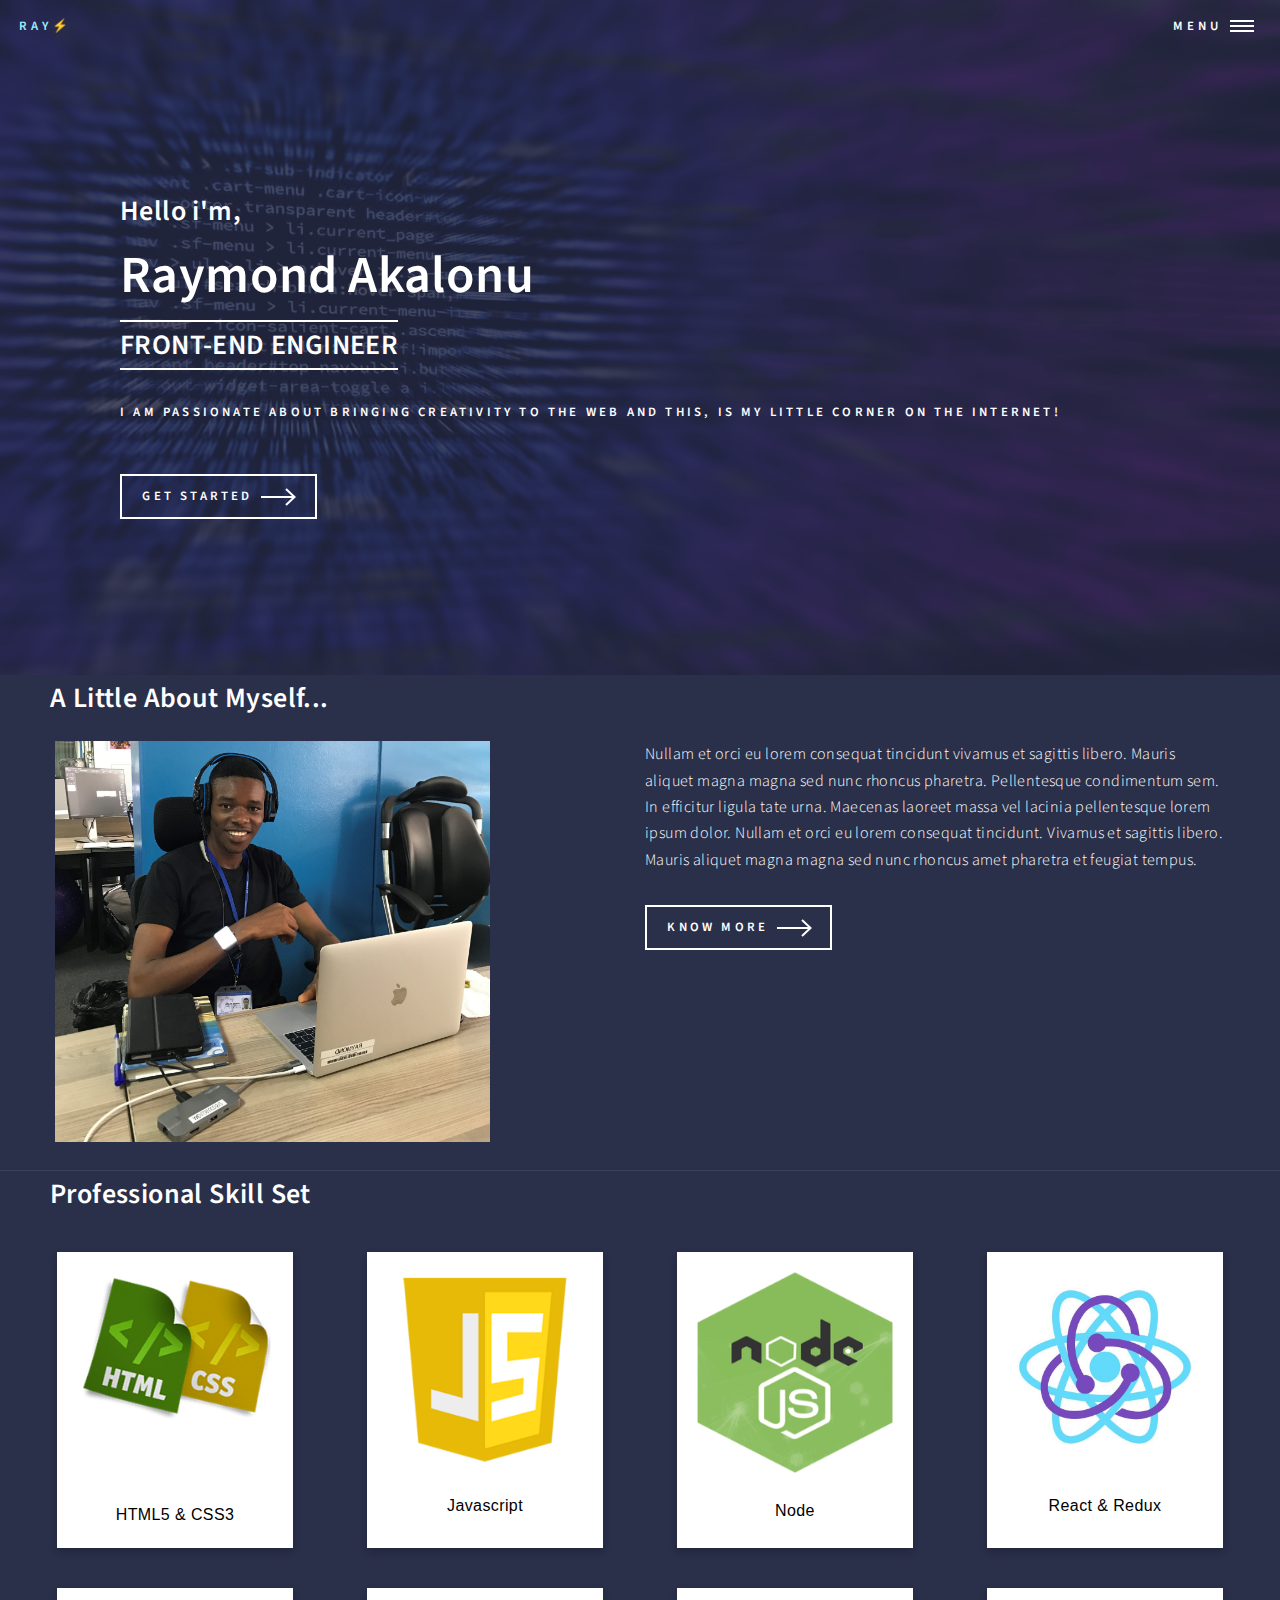
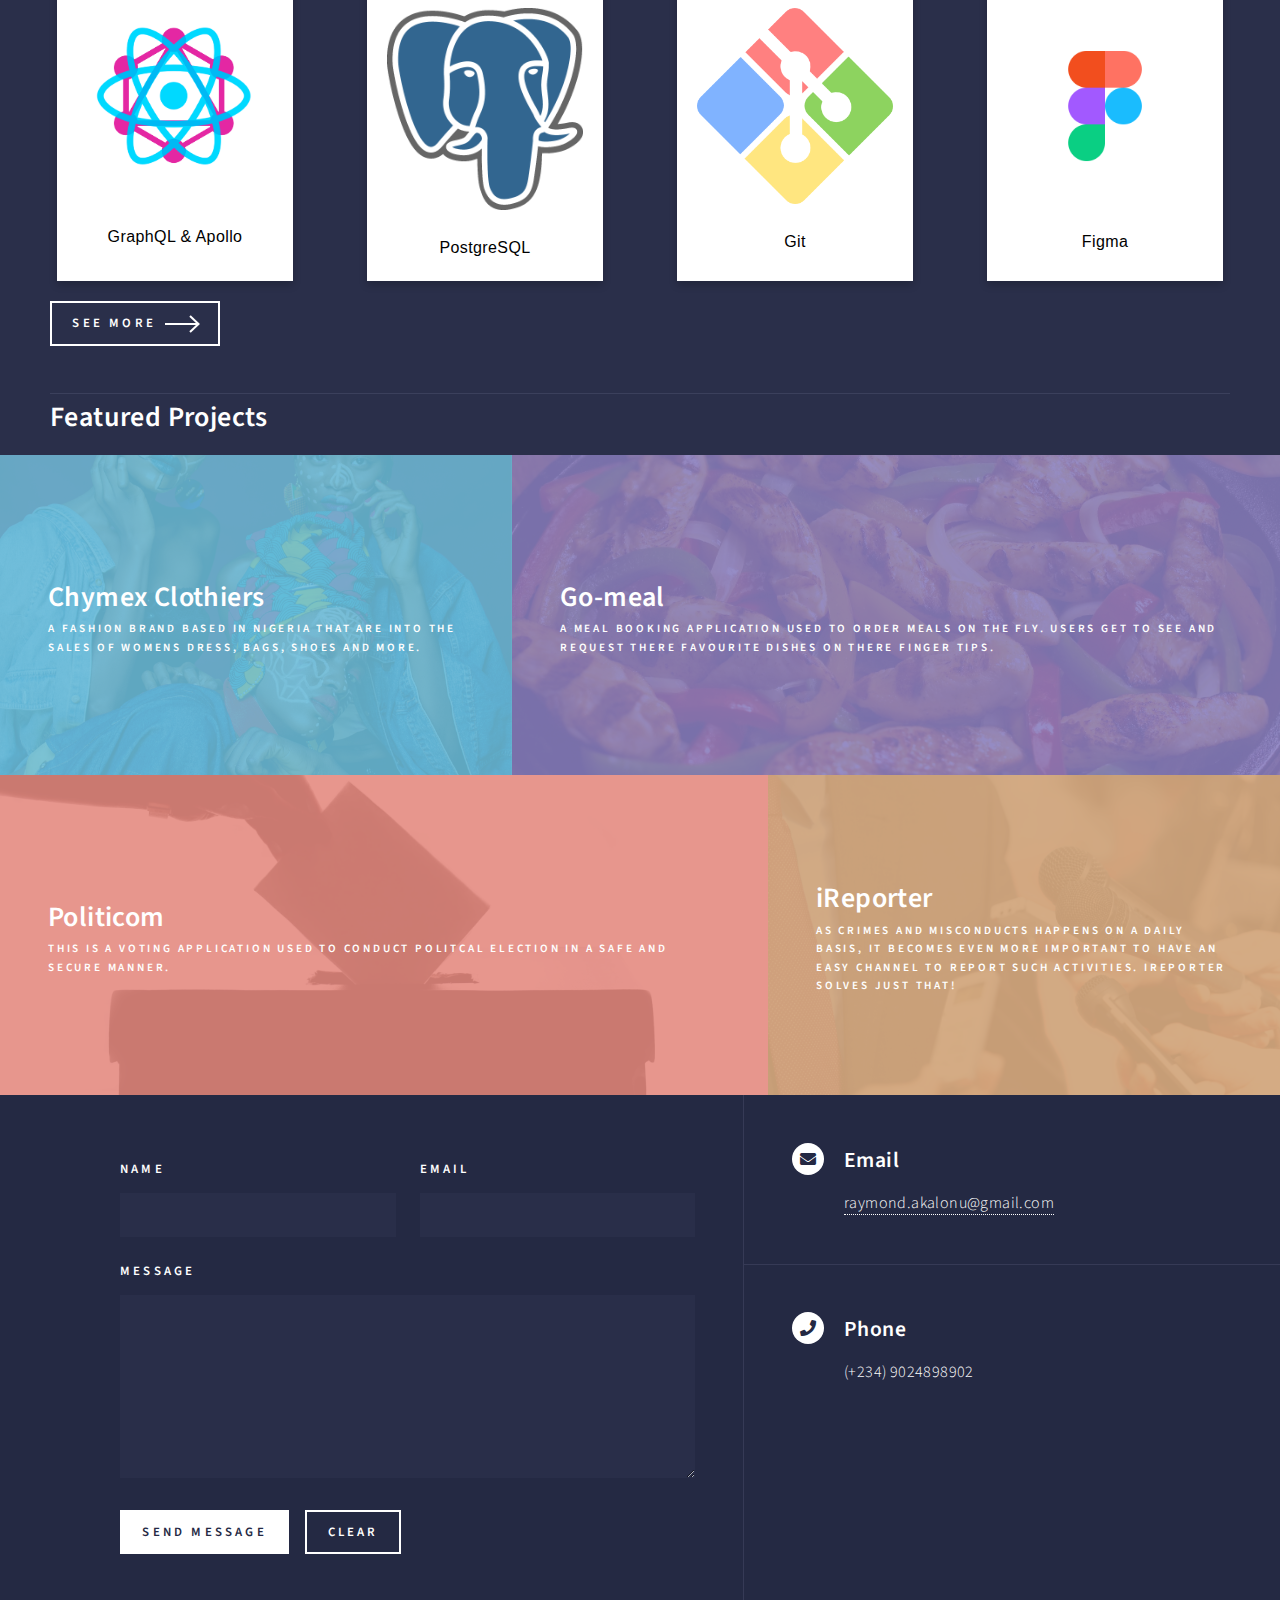
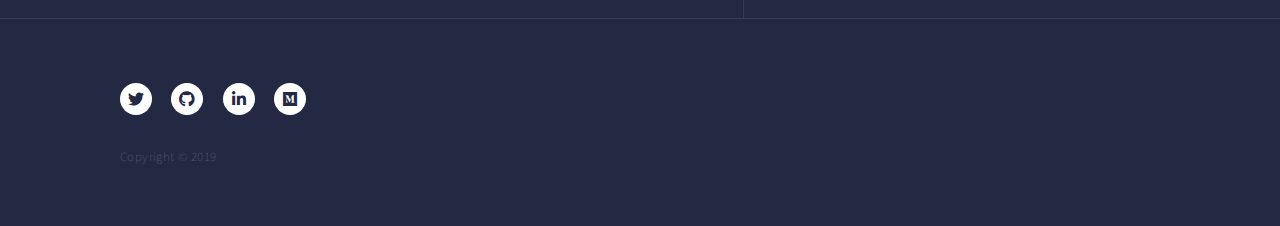
==== index.html @ 6f76a77b "setup portfolio app and design the landing page" ====
<!DOCTYPE HTML>
<!--
	Forty by HTML5 UP
	html5up.net | @ajlkn
	Free for personal and commercial use under the CCA 3.0 license (html5up.net/license)
-->
<html>
	<head>
		<title>Welcome to my Portfolio</title>
		<meta charset="utf-8" />
		<meta name="viewport" content="width=device-width, initial-scale=1, user-scalable=no" />
		<link rel="stylesheet" href="assets/css/main.css" />
		<noscript><link rel="stylesheet" href="assets/css/noscript.css" /></noscript>
	</head>
	<body class="is-preload">

		<!-- Wrapper -->
			<div id="wrapper">

				<!-- Header -->
					<header id="header" class="alt">
						<a href="index.html" class="logo"><span>Ray⚡</span></a>
						<nav>
							<a href="#menu">Menu</a>
						</nav>
					</header>

				<!-- Menu -->
					<nav id="menu">
						<ul class="links">
							<li><a href="index.html">Home</a></li>
							<li><a href="landing.html">About</a></li>
							<li><a href="generic.html">Blog</a></li>
						</ul>
					</nav>

				<!-- Banner -->
					<section id="banner" class="major">
						<div class="inner banner-section">
							<header class="major">
								<h2>Hello i'm,</h2>
								<h1>Raymond Akalonu</h1>
								<div class="job-title">
									<h2>FRONT-END ENGINEER</h2>
								</div>
							</header>
							<div class="content">
								<p>I am passionate about bringing creativity to the web and this, is my little corner on the internet!</p>
							</div>
							<div class="resume-btn">
								<ul class="actions">
									<li><a href="#one" class="button next scrolly">Get Started</a></li>
								</ul>
							</div>
						</div>
					</section>

				<!-- Main -->
					<div id="main">
						<!-- One -->
							<section id="one">
								<div class="container">
									<h2>A Little About Myself...</h2>
								</div>
								<div class="container">
									<div class="container-item max-width">
										<div >
											<img class="main-img" src="images/official.JPG" alt="" />
										</div>
									</div>
									<div class="container-item max-width">
										<p>Nullam et orci eu lorem consequat tincidunt vivamus et sagittis libero. Mauris aliquet magna magna sed nunc rhoncus pharetra. Pellentesque condimentum sem. In efficitur ligula tate urna. Maecenas laoreet massa vel lacinia pellentesque lorem ipsum dolor. Nullam et orci eu lorem consequat tincidunt. Vivamus et sagittis libero. Mauris aliquet magna magna sed nunc rhoncus amet pharetra et feugiat tempus.</p>
										<ul class="actions">
											<li><a href="landing.html" class="button next">Know more</a></li>
										</ul>
									</div>

								</div>
							</section>

						<!-- Two -->
							<section id="two">
								<div class="container">
									<h2>Professional Skill Set</h2>
								</div>
								<div class="card-group">
									<div class="card">
										<img class="img-responsive" src="images/html-css.png" alt="technologies-images">
										<div class="card-text">
											<p>HTML5 & CSS3</p>
										</div>
									</div>
									<div class="card">
										<img class="img-responsive" src="images/js-logo.png" alt="technologies-images">
										<div class="card-text">
											<p>Javascript</p>
										</div>
									</div>
									<div class="card">
										<img class="img-responsive" src="images/node.png" alt="technologies-images">
										<div class="card-text">
											<p>Node</p>
										</div>
									</div>
									<div class="card">
										<img class="img-responsive" src="images/react-redux.jpeg" alt="technologies-images">
										<div class="card-text">
											<p>React & Redux</p>
										</div>
									</div>
								</div>

								<div class="card-group">
									<div class="card">
										<img class="img-responsive" src="images/apollo-graphql.png" alt="technologies-images">
										<div class="card-text">
											<p>GraphQL & Apollo</p>
										</div>
									</div>
									<div class="card">
										<img class="img-responsive" src="images/postgres.png" alt="technologies-images">
										<div class="card-text">
											<p>PostgreSQL</p>
										</div>
									</div>
									<div class="card">
										<img class="img-responsive" src="images/git.png" alt="technologies-images">
										<div class="card-text">
											<p>Git</p>
										</div>
									</div>
									<div class="card">
										<img class="img-responsive" src="images/figma.png" alt="technologies-images">
										<div class="card-text">
											<p>Figma</p>
										</div>
									</div>
								</div>
								<div class="container">
									<ul class="actions">
										<li><a href="landing.html" class="button next">See more</a></li>
									</ul>
								</div>
							</section>

							<!-- Three -->
							<!-- <section id="three">
								
								
							</section> -->
							<div class="container">
								<h2>Featured Projects</h2>
							</div>
							<section id="two" class="tiles">
								<article>
									<span class="image">
										<img src="images/fashion.jpg" alt="" />
									</span>
									<header class="major">
										<h3><a href="landing.html" class="link">Chymex Clothiers</a></h3>
										<p>A fashion brand based in Nigeria that are into the sales of womens dress, bags, shoes and more.</p>
									</header>
								</article>
								<article>
									<span class="image">
										<img src="images/food.jpg" alt="" />
									</span>
									<header class="major">
										<h3><a href="landing.html" class="link">Go-meal</a></h3>
										<p>A meal booking application used to order meals on the fly. Users get to see and request there favourite dishes on there finger tips.</p>
									</header>
								</article>
								<article>
									<span class="image">
										<img src="images/vote.jpg" alt="" />
									</span>
									<header class="major">
										<h3><a href="landing.html" class="link">Politicom</a></h3>
										<p>This is a voting application used to conduct politcal election in a safe and secure manner.</p>
									</header>
								</article>
								<article>
									<span class="image">
										<img src="images/ireporter.png" alt="" />
									</span>
									<header class="major">
										<h3><a href="landing.html" class="link">iReporter</a></h3>
										<p>As crimes and misconducts happens on a daily basis, it becomes even more important to have an easy channel to report such activities. iReporter solves just that!</p>
									</header>
								</article>
							</section>

					</div>

				<!-- Contact -->
					<section id="contact">
						<div class="inner">
							<section>
								<form method="post" action="#">
									<div class="fields">
										<div class="field half">
											<label for="name">Name</label>
											<input type="text" name="name" id="name" />
										</div>
										<div class="field half">
											<label for="email">Email</label>
											<input type="text" name="email" id="email" />
										</div>
										<div class="field">
											<label for="message">Message</label>
											<textarea name="message" id="message" rows="6"></textarea>
										</div>
									</div>
									<ul class="actions">
										<li><input type="submit" value="Send Message" class="primary" /></li>
										<li><input type="reset" value="Clear" /></li>
									</ul>
								</form>
							</section>
							<section class="split">
								<section>
									<div class="contact-method">
										<span class="icon solid alt fa-envelope"></span>
										<h3>Email</h3>
										<a href="#">raymond.akalonu@gmail.com</a>
									</div>
								</section>
								<section>
									<div class="contact-method">
										<span class="icon solid alt fa-phone"></span>
										<h3>Phone</h3>
										<span>(+234) 9024898902</span>
									</div>
								</section>
							</section>
						</div>
					</section>

				<!-- Footer -->
					<footer id="footer">
						<div class="inner">
							<ul class="icons">
								<li><a href="https://twitter.com/Rayz_of_Daimond" class="icon brands alt fa-twitter"><span class="label">Twitter</span></a></li>
								<li><a href="https://github.com/Raymond-Osy" class="icon brands alt fa-github"><span class="label">GitHub</span></a></li>
								<li><a href="https://www.linkedin.com/in/raymond-akalonu-577957193/" class="icon brands alt fa-linkedin-in"><span class="label">LinkedIn</span></a></li>
								<li><a href="https://medium.com/@raymondosy1" class="icon brands alt fab fa-medium"><span class="label">Medium</span></a></li>
							</ul>
							<ul class="copyright">
								<li>Copyright &copy; 2019</li>
							</ul>
						</div>
					</footer>

			</div>

		<!-- Scripts -->
			<script src="assets/js/jquery.min.js"></script>
			<script src="assets/js/jquery.scrolly.min.js"></script>
			<script src="assets/js/jquery.scrollex.min.js"></script>
			<script src="assets/js/browser.min.js"></script>
			<script src="assets/js/breakpoints.min.js"></script>
			<script src="assets/js/util.js"></script>
			<script src="assets/js/main.js"></script>

	</body>
</html>
---- assets/css/main.css ----
@import url(fontawesome-all.min.css);
@import url("https://fonts.googleapis.com/css?family=Source+Sans+Pro:300,300italic,600,600italic");

/*
	Forty by HTML5 UP
	html5up.net | @ajlkn
	Free for personal and commercial use under the CCA 3.0 license (html5up.net/license)
*/

html, body, div, span, applet, object,
iframe, h1, h2, h3, h4, h5, h6, p, blockquote,
pre, a, abbr, acronym, address, big, cite,
code, del, dfn, em, img, ins, kbd, q, s, samp,
small, strike, strong, sub, sup, tt, var, b,
u, i, center, dl, dt, dd, ol, ul, li, fieldset,
form, label, legend, table, caption, tbody,
tfoot, thead, tr, th, td, article, aside,
canvas, details, embed, figure, figcaption,
footer, header, hgroup, menu, nav, output, ruby,
section, summary, time, mark, audio, video {
	margin: 0;
	padding: 0;
	border: 0;
	font-size: 100%;
	font: inherit;
	vertical-align: baseline;}

article, aside, details, figcaption, figure,
footer, header, hgroup, menu, nav, section {
	display: block;}

body {
	line-height: 1;
}

ol, ul {
	list-style: none;
}

blockquote, q {
	quotes: none;
}

	blockquote:before, blockquote:after, q:before, q:after {
		content: '';
		content: none;
	}

table {
	border-collapse: collapse;
	border-spacing: 0;
}

body {
	-webkit-text-size-adjust: none;
}

mark {
	background-color: transparent;
	color: inherit;
}

input::-moz-focus-inner {
	border: 0;
	padding: 0;
}

input, select, textarea {
	-moz-appearance: none;
	-webkit-appearance: none;
	-ms-appearance: none;
	appearance: none;
}

/* Basic */

	@-ms-viewport {
		width: device-width;
	}

	body {
		-ms-overflow-style: scrollbar;
	}

	@media screen and (max-width: 480px) {

		html, body {
			min-width: 320px;
		}

	}

	html {
		box-sizing: border-box;
	}

	*, *:before, *:after {
		box-sizing: inherit;
	}

	body {
		background: #242943;
	}

		body.is-preload *, body.is-preload *:before, body.is-preload *:after {
			-moz-animation: none !important;
			-webkit-animation: none !important;
			-ms-animation: none !important;
			animation: none !important;
			-moz-transition: none !important;
			-webkit-transition: none !important;
			-ms-transition: none !important;
			transition: none !important;
		}

/* Type */

	body, input, select, textarea {
		color: #ffffff;
		font-family: "Source Sans Pro", Helvetica, sans-serif;
		font-size: 17pt;
		font-weight: 300;
		letter-spacing: 0.025em;
		line-height: 1.65;
	}

		@media screen and (max-width: 1680px) {

			body, input, select, textarea {
				font-size: 14pt;
			}

		}

		@media screen and (max-width: 1280px) {

			body, input, select, textarea {
				font-size: 12pt;
			}

		}

		@media screen and (max-width: 360px) {

			body, input, select, textarea {
				font-size: 11pt;
			}

		}

	a {
		-moz-transition: color 0.2s ease-in-out, border-bottom-color 0.2s ease-in-out;
		-webkit-transition: color 0.2s ease-in-out, border-bottom-color 0.2s ease-in-out;
		-ms-transition: color 0.2s ease-in-out, border-bottom-color 0.2s ease-in-out;
		transition: color 0.2s ease-in-out, border-bottom-color 0.2s ease-in-out;
		border-bottom: dotted 1px;
		color: inherit;
		text-decoration: none;
	}

		a:hover {
			border-bottom-color: transparent;
			color: #9bf1ff !important;
		}

		a:active {
			color: #53e3fb !important;
		}

	strong, b {
		color: #ffffff;
		font-weight: 600;
	}

	em, i {
		font-style: italic;
	}

	p {
		margin: 0 0 2em 0;
	}

	h1, h2, h3, h4, h5, h6 {
		color: #ffffff;
		font-weight: 600;
		line-height: 1.65;
		margin: 0 0 0 0;
	}

		h1 a, h2 a, h3 a, h4 a, h5 a, h6 a {
			color: inherit;
			border-bottom: 0;
		}

	h1 {
		font-size: 2.5em;
	}

	h2 {
		font-size: 1.75em;
	}

	h3 {
		font-size: 1.35em;
	}

	h4 {
		font-size: 1.1em;
	}

	h5 {
		font-size: 0.9em;
	}

	h6 {
		font-size: 0.7em;
	}

	@media screen and (max-width: 736px) {

		h1 {
			font-size: 2em;
		}

		h2 {
			font-size: 1.5em;
		}

		h3 {
			font-size: 1.25em;
		}

	}

	sub {
		font-size: 0.8em;
		position: relative;
		top: 0.5em;
	}

	sup {
		font-size: 0.8em;
		position: relative;
		top: -0.5em;
	}

	blockquote {
		border-left: solid 4px rgba(212, 212, 255, 0.1);
		font-style: italic;
		margin: 0 0 2em 0;
		padding: 0.5em 0 0.5em 2em;
	}

	code {
		background: rgba(212, 212, 255, 0.035);
		font-family: "Courier New", monospace;
		font-size: 0.9em;
		margin: 0 0.25em;
		padding: 0.25em 0.65em;
	}

	pre {
		-webkit-overflow-scrolling: touch;
		font-family: "Courier New", monospace;
		font-size: 0.9em;
		margin: 0 0 2em 0;
	}

		pre code {
			display: block;
			line-height: 1.75;
			padding: 1em 1.5em;
			overflow-x: auto;
		}

	hr {
		border: 0;
		border-bottom: solid 1px rgba(212, 212, 255, 0.1);
		margin: 2em 0;
	}

		hr.major {
			margin: 3em 0;
		}

	.align-left {
		text-align: left;
	}

	.align-center {
		text-align: center;
	}

	.align-right {
		text-align: right;
	}

/* Row */

	.row {
		display: flex;
		flex-wrap: wrap;
		box-sizing: border-box;
		align-items: stretch;
	}

		.row > * {
			box-sizing: border-box;
		}

		.row.gtr-uniform > * > :last-child {
			margin-bottom: 0;
		}

		.row.aln-left {
			justify-content: flex-start;
		}

		.row.aln-center {
			justify-content: center;
		}

		.row.aln-right {
			justify-content: flex-end;
		}

		.row.aln-top {
			align-items: flex-start;
		}

		.row.aln-middle {
			align-items: center;
		}

		.row.aln-bottom {
			align-items: flex-end;
		}

		.row > .imp {
			order: -1;
		}

		.row > .col-1 {
			width: 8.33333%;
		}

		.row > .off-1 {
			margin-left: 8.33333%;
		}

		.row > .col-2 {
			width: 16.66667%;
		}

		.row > .off-2 {
			margin-left: 16.66667%;
		}

		.row > .col-3 {
			width: 25%;
		}

		.row > .off-3 {
			margin-left: 25%;
		}

		.row > .col-4 {
			width: 33.33333%;
		}

		.row > .off-4 {
			margin-left: 33.33333%;
		}

		.row > .col-5 {
			width: 41.66667%;
		}

		.row > .off-5 {
			margin-left: 41.66667%;
		}

		.row > .col-6 {
			width: 50%;
		}

		.row > .off-6 {
			margin-left: 50%;
		}

		.row > .col-7 {
			width: 58.33333%;
		}

		.row > .off-7 {
			margin-left: 58.33333%;
		}

		.row > .col-8 {
			width: 66.66667%;
		}

		.row > .off-8 {
			margin-left: 66.66667%;
		}

		.row > .col-9 {
			width: 75%;
		}

		.row > .off-9 {
			margin-left: 75%;
		}

		.row > .col-10 {
			width: 83.33333%;
		}

		.row > .off-10 {
			margin-left: 83.33333%;
		}

		.row > .col-11 {
			width: 91.66667%;
		}

		.row > .off-11 {
			margin-left: 91.66667%;
		}

		.row > .col-12 {
			width: 100%;
		}

		.row > .off-12 {
			margin-left: 100%;
		}

		.row.gtr-0 {
			margin-top: 0;
			margin-left: 0em;
		}

			.row.gtr-0 > * {
				padding: 0 0 0 0em;
			}

			.row.gtr-0.gtr-uniform {
				margin-top: 0em;
			}

				.row.gtr-0.gtr-uniform > * {
					padding-top: 0em;
				}

		.row.gtr-25 {
			margin-top: 0;
			margin-left: -0.5em;
		}

			.row.gtr-25 > * {
				padding: 0 0 0 0.5em;
			}

			.row.gtr-25.gtr-uniform {
				margin-top: -0.5em;
			}

				.row.gtr-25.gtr-uniform > * {
					padding-top: 0.5em;
				}

		.row.gtr-50 {
			margin-top: 0;
			margin-left: -1em;
		}

			.row.gtr-50 > * {
				padding: 0 0 0 1em;
			}

			.row.gtr-50.gtr-uniform {
				margin-top: -1em;
			}

				.row.gtr-50.gtr-uniform > * {
					padding-top: 1em;
				}

		.row {
			margin-top: 0;
			margin-left: -2em;
		}

			.row > * {
				padding: 0 0 0 2em;
			}

			.row.gtr-uniform {
				margin-top: -2em;
			}

				.row.gtr-uniform > * {
					padding-top: 2em;
				}

		.row.gtr-150 {
			margin-top: 0;
			margin-left: -3em;
		}

			.row.gtr-150 > * {
				padding: 0 0 0 3em;
			}

			.row.gtr-150.gtr-uniform {
				margin-top: -3em;
			}

				.row.gtr-150.gtr-uniform > * {
					padding-top: 3em;
				}

		.row.gtr-200 {
			margin-top: 0;
			margin-left: -4em;
		}

			.row.gtr-200 > * {
				padding: 0 0 0 4em;
			}

			.row.gtr-200.gtr-uniform {
				margin-top: -4em;
			}

				.row.gtr-200.gtr-uniform > * {
					padding-top: 4em;
				}

		@media screen and (max-width: 1680px) {

			.row {
				display: flex;
				flex-wrap: wrap;
				box-sizing: border-box;
				align-items: stretch;
			}

				.row > * {
					box-sizing: border-box;
				}

				.row.gtr-uniform > * > :last-child {
					margin-bottom: 0;
				}

				.row.aln-left {
					justify-content: flex-start;
				}

				.row.aln-center {
					justify-content: center;
				}

				.row.aln-right {
					justify-content: flex-end;
				}

				.row.aln-top {
					align-items: flex-start;
				}

				.row.aln-middle {
					align-items: center;
				}

				.row.aln-bottom {
					align-items: flex-end;
				}

				.row > .imp-xlarge {
					order: -1;
				}

				.row > .col-1-xlarge {
					width: 8.33333%;
				}

				.row > .off-1-xlarge {
					margin-left: 8.33333%;
				}

				.row > .col-2-xlarge {
					width: 16.66667%;
				}

				.row > .off-2-xlarge {
					margin-left: 16.66667%;
				}

				.row > .col-3-xlarge {
					width: 25%;
				}

				.row > .off-3-xlarge {
					margin-left: 25%;
				}

				.row > .col-4-xlarge {
					width: 33.33333%;
				}

				.row > .off-4-xlarge {
					margin-left: 33.33333%;
				}

				.row > .col-5-xlarge {
					width: 41.66667%;
				}

				.row > .off-5-xlarge {
					margin-left: 41.66667%;
				}

				.row > .col-6-xlarge {
					width: 50%;
				}

				.row > .off-6-xlarge {
					margin-left: 50%;
				}

				.row > .col-7-xlarge {
					width: 58.33333%;
				}

				.row > .off-7-xlarge {
					margin-left: 58.33333%;
				}

				.row > .col-8-xlarge {
					width: 66.66667%;
				}

				.row > .off-8-xlarge {
					margin-left: 66.66667%;
				}

				.row > .col-9-xlarge {
					width: 75%;
				}

				.row > .off-9-xlarge {
					margin-left: 75%;
				}

				.row > .col-10-xlarge {
					width: 83.33333%;
				}

				.row > .off-10-xlarge {
					margin-left: 83.33333%;
				}

				.row > .col-11-xlarge {
					width: 91.66667%;
				}

				.row > .off-11-xlarge {
					margin-left: 91.66667%;
				}

				.row > .col-12-xlarge {
					width: 100%;
				}

				.row > .off-12-xlarge {
					margin-left: 100%;
				}

				.row.gtr-0 {
					margin-top: 0;
					margin-left: 0em;
				}

					.row.gtr-0 > * {
						padding: 0 0 0 0em;
					}

					.row.gtr-0.gtr-uniform {
						margin-top: 0em;
					}

						.row.gtr-0.gtr-uniform > * {
							padding-top: 0em;
						}

				.row.gtr-25 {
					margin-top: 0;
					margin-left: -0.5em;
				}

					.row.gtr-25 > * {
						padding: 0 0 0 0.5em;
					}

					.row.gtr-25.gtr-uniform {
						margin-top: -0.5em;
					}

						.row.gtr-25.gtr-uniform > * {
							padding-top: 0.5em;
						}

				.row.gtr-50 {
					margin-top: 0;
					margin-left: -1em;
				}

					.row.gtr-50 > * {
						padding: 0 0 0 1em;
					}

					.row.gtr-50.gtr-uniform {
						margin-top: -1em;
					}

						.row.gtr-50.gtr-uniform > * {
							padding-top: 1em;
						}

				.row {
					margin-top: 0;
					margin-left: -2em;
				}

					.row > * {
						padding: 0 0 0 2em;
					}

					.row.gtr-uniform {
						margin-top: -2em;
					}

						.row.gtr-uniform > * {
							padding-top: 2em;
						}

				.row.gtr-150 {
					margin-top: 0;
					margin-left: -3em;
				}

					.row.gtr-150 > * {
						padding: 0 0 0 3em;
					}

					.row.gtr-150.gtr-uniform {
						margin-top: -3em;
					}

						.row.gtr-150.gtr-uniform > * {
							padding-top: 3em;
						}

				.row.gtr-200 {
					margin-top: 0;
					margin-left: -4em;
				}

					.row.gtr-200 > * {
						padding: 0 0 0 4em;
					}

					.row.gtr-200.gtr-uniform {
						margin-top: -4em;
					}

						.row.gtr-200.gtr-uniform > * {
							padding-top: 4em;
						}

		}

		@media screen and (max-width: 1280px) {

			.row {
				display: flex;
				flex-wrap: wrap;
				box-sizing: border-box;
				align-items: stretch;
			}

				.row > * {
					box-sizing: border-box;
				}

				.row.gtr-uniform > * > :last-child {
					margin-bottom: 0;
				}

				.row.aln-left {
					justify-content: flex-start;
				}

				.row.aln-center {
					justify-content: center;
				}

				.row.aln-right {
					justify-content: flex-end;
				}

				.row.aln-top {
					align-items: flex-start;
				}

				.row.aln-middle {
					align-items: center;
				}

				.row.aln-bottom {
					align-items: flex-end;
				}

				.row > .imp-large {
					order: -1;
				}

				.row > .col-1-large {
					width: 8.33333%;
				}

				.row > .off-1-large {
					margin-left: 8.33333%;
				}

				.row > .col-2-large {
					width: 16.66667%;
				}

				.row > .off-2-large {
					margin-left: 16.66667%;
				}

				.row > .col-3-large {
					width: 25%;
				}

				.row > .off-3-large {
					margin-left: 25%;
				}

				.row > .col-4-large {
					width: 33.33333%;
				}

				.row > .off-4-large {
					margin-left: 33.33333%;
				}

				.row > .col-5-large {
					width: 41.66667%;
				}

				.row > .off-5-large {
					margin-left: 41.66667%;
				}

				.row > .col-6-large {
					width: 50%;
				}

				.row > .off-6-large {
					margin-left: 50%;
				}

				.row > .col-7-large {
					width: 58.33333%;
				}

				.row > .off-7-large {
					margin-left: 58.33333%;
				}

				.row > .col-8-large {
					width: 66.66667%;
				}

				.row > .off-8-large {
					margin-left: 66.66667%;
				}

				.row > .col-9-large {
					width: 75%;
				}

				.row > .off-9-large {
					margin-left: 75%;
				}

				.row > .col-10-large {
					width: 83.33333%;
				}

				.row > .off-10-large {
					margin-left: 83.33333%;
				}

				.row > .col-11-large {
					width: 91.66667%;
				}

				.row > .off-11-large {
					margin-left: 91.66667%;
				}

				.row > .col-12-large {
					width: 100%;
				}

				.row > .off-12-large {
					margin-left: 100%;
				}

				.row.gtr-0 {
					margin-top: 0;
					margin-left: 0em;
				}

					.row.gtr-0 > * {
						padding: 0 0 0 0em;
					}

					.row.gtr-0.gtr-uniform {
						margin-top: 0em;
					}

						.row.gtr-0.gtr-uniform > * {
							padding-top: 0em;
						}

				.row.gtr-25 {
					margin-top: 0;
					margin-left: -0.375em;
				}

					.row.gtr-25 > * {
						padding: 0 0 0 0.375em;
					}

					.row.gtr-25.gtr-uniform {
						margin-top: -0.375em;
					}

						.row.gtr-25.gtr-uniform > * {
							padding-top: 0.375em;
						}

				.row.gtr-50 {
					margin-top: 0;
					margin-left: -0.75em;
				}

					.row.gtr-50 > * {
						padding: 0 0 0 0.75em;
					}

					.row.gtr-50.gtr-uniform {
						margin-top: -0.75em;
					}

						.row.gtr-50.gtr-uniform > * {
							padding-top: 0.75em;
						}

				.row {
					margin-top: 0;
					margin-left: -1.5em;
				}

					.row > * {
						padding: 0 0 0 1.5em;
					}

					.row.gtr-uniform {
						margin-top: -1.5em;
					}

						.row.gtr-uniform > * {
							padding-top: 1.5em;
						}

				.row.gtr-150 {
					margin-top: 0;
					margin-left: -2.25em;
				}

					.row.gtr-150 > * {
						padding: 0 0 0 2.25em;
					}

					.row.gtr-150.gtr-uniform {
						margin-top: -2.25em;
					}

						.row.gtr-150.gtr-uniform > * {
							padding-top: 2.25em;
						}

				.row.gtr-200 {
					margin-top: 0;
					margin-left: -3em;
				}

					.row.gtr-200 > * {
						padding: 0 0 0 3em;
					}

					.row.gtr-200.gtr-uniform {
						margin-top: -3em;
					}

						.row.gtr-200.gtr-uniform > * {
							padding-top: 3em;
						}

		}

		@media screen and (max-width: 980px) {

			.row {
				display: flex;
				flex-wrap: wrap;
				box-sizing: border-box;
				align-items: stretch;
			}

				.row > * {
					box-sizing: border-box;
				}

				.row.gtr-uniform > * > :last-child {
					margin-bottom: 0;
				}

				.row.aln-left {
					justify-content: flex-start;
				}

				.row.aln-center {
					justify-content: center;
				}

				.row.aln-right {
					justify-content: flex-end;
				}

				.row.aln-top {
					align-items: flex-start;
				}

				.row.aln-middle {
					align-items: center;
				}

				.row.aln-bottom {
					align-items: flex-end;
				}

				.row > .imp-medium {
					order: -1;
				}

				.row > .col-1-medium {
					width: 8.33333%;
				}

				.row > .off-1-medium {
					margin-left: 8.33333%;
				}

				.row > .col-2-medium {
					width: 16.66667%;
				}

				.row > .off-2-medium {
					margin-left: 16.66667%;
				}

				.row > .col-3-medium {
					width: 25%;
				}

				.row > .off-3-medium {
					margin-left: 25%;
				}

				.row > .col-4-medium {
					width: 33.33333%;
				}

				.row > .off-4-medium {
					margin-left: 33.33333%;
				}

				.row > .col-5-medium {
					width: 41.66667%;
				}

				.row > .off-5-medium {
					margin-left: 41.66667%;
				}

				.row > .col-6-medium {
					width: 50%;
				}

				.row > .off-6-medium {
					margin-left: 50%;
				}

				.row > .col-7-medium {
					width: 58.33333%;
				}

				.row > .off-7-medium {
					margin-left: 58.33333%;
				}

				.row > .col-8-medium {
					width: 66.66667%;
				}

				.row > .off-8-medium {
					margin-left: 66.66667%;
				}

				.row > .col-9-medium {
					width: 75%;
				}

				.row > .off-9-medium {
					margin-left: 75%;
				}

				.row > .col-10-medium {
					width: 83.33333%;
				}

				.row > .off-10-medium {
					margin-left: 83.33333%;
				}

				.row > .col-11-medium {
					width: 91.66667%;
				}

				.row > .off-11-medium {
					margin-left: 91.66667%;
				}

				.row > .col-12-medium {
					width: 100%;
				}

				.row > .off-12-medium {
					margin-left: 100%;
				}

				.row.gtr-0 {
					margin-top: 0;
					margin-left: 0em;
				}

					.row.gtr-0 > * {
						padding: 0 0 0 0em;
					}

					.row.gtr-0.gtr-uniform {
						margin-top: 0em;
					}

						.row.gtr-0.gtr-uniform > * {
							padding-top: 0em;
						}

				.row.gtr-25 {
					margin-top: 0;
					margin-left: -0.375em;
				}

					.row.gtr-25 > * {
						padding: 0 0 0 0.375em;
					}

					.row.gtr-25.gtr-uniform {
						margin-top: -0.375em;
					}

						.row.gtr-25.gtr-uniform > * {
							padding-top: 0.375em;
						}

				.row.gtr-50 {
					margin-top: 0;
					margin-left: -0.75em;
				}

					.row.gtr-50 > * {
						padding: 0 0 0 0.75em;
					}

					.row.gtr-50.gtr-uniform {
						margin-top: -0.75em;
					}

						.row.gtr-50.gtr-uniform > * {
							padding-top: 0.75em;
						}

				.row {
					margin-top: 0;
					margin-left: -1.5em;
				}

					.row > * {
						padding: 0 0 0 1.5em;
					}

					.row.gtr-uniform {
						margin-top: -1.5em;
					}

						.row.gtr-uniform > * {
							padding-top: 1.5em;
						}

				.row.gtr-150 {
					margin-top: 0;
					margin-left: -2.25em;
				}

					.row.gtr-150 > * {
						padding: 0 0 0 2.25em;
					}

					.row.gtr-150.gtr-uniform {
						margin-top: -2.25em;
					}

						.row.gtr-150.gtr-uniform > * {
							padding-top: 2.25em;
						}

				.row.gtr-200 {
					margin-top: 0;
					margin-left: -3em;
				}

					.row.gtr-200 > * {
						padding: 0 0 0 3em;
					}

					.row.gtr-200.gtr-uniform {
						margin-top: -3em;
					}

						.row.gtr-200.gtr-uniform > * {
							padding-top: 3em;
						}

		}

		@media screen and (max-width: 736px) {

			.row {
				display: flex;
				flex-wrap: wrap;
				box-sizing: border-box;
				align-items: stretch;
			}

				.row > * {
					box-sizing: border-box;
				}

				.row.gtr-uniform > * > :last-child {
					margin-bottom: 0;
				}

				.row.aln-left {
					justify-content: flex-start;
				}

				.row.aln-center {
					justify-content: center;
				}

				.row.aln-right {
					justify-content: flex-end;
				}

				.row.aln-top {
					align-items: flex-start;
				}

				.row.aln-middle {
					align-items: center;
				}

				.row.aln-bottom {
					align-items: flex-end;
				}

				.row > .imp-small {
					order: -1;
				}

				.row > .col-1-small {
					width: 8.33333%;
				}

				.row > .off-1-small {
					margin-left: 8.33333%;
				}

				.row > .col-2-small {
					width: 16.66667%;
				}

				.row > .off-2-small {
					margin-left: 16.66667%;
				}

				.row > .col-3-small {
					width: 25%;
				}

				.row > .off-3-small {
					margin-left: 25%;
				}

				.row > .col-4-small {
					width: 33.33333%;
				}

				.row > .off-4-small {
					margin-left: 33.33333%;
				}

				.row > .col-5-small {
					width: 41.66667%;
				}

				.row > .off-5-small {
					margin-left: 41.66667%;
				}

				.row > .col-6-small {
					width: 50%;
				}

				.row > .off-6-small {
					margin-left: 50%;
				}

				.row > .col-7-small {
					width: 58.33333%;
				}

				.row > .off-7-small {
					margin-left: 58.33333%;
				}

				.row > .col-8-small {
					width: 66.66667%;
				}

				.row > .off-8-small {
					margin-left: 66.66667%;
				}

				.row > .col-9-small {
					width: 75%;
				}

				.row > .off-9-small {
					margin-left: 75%;
				}

				.row > .col-10-small {
					width: 83.33333%;
				}

				.row > .off-10-small {
					margin-left: 83.33333%;
				}

				.row > .col-11-small {
					width: 91.66667%;
				}

				.row > .off-11-small {
					margin-left: 91.66667%;
				}

				.row > .col-12-small {
					width: 100%;
				}

				.row > .off-12-small {
					margin-left: 100%;
				}

				.row.gtr-0 {
					margin-top: 0;
					margin-left: 0em;
				}

					.row.gtr-0 > * {
						padding: 0 0 0 0em;
					}

					.row.gtr-0.gtr-uniform {
						margin-top: 0em;
					}

						.row.gtr-0.gtr-uniform > * {
							padding-top: 0em;
						}

				.row.gtr-25 {
					margin-top: 0;
					margin-left: -0.3125em;
				}

					.row.gtr-25 > * {
						padding: 0 0 0 0.3125em;
					}

					.row.gtr-25.gtr-uniform {
						margin-top: -0.3125em;
					}

						.row.gtr-25.gtr-uniform > * {
							padding-top: 0.3125em;
						}

				.row.gtr-50 {
					margin-top: 0;
					margin-left: -0.625em;
				}

					.row.gtr-50 > * {
						padding: 0 0 0 0.625em;
					}

					.row.gtr-50.gtr-uniform {
						margin-top: -0.625em;
					}

						.row.gtr-50.gtr-uniform > * {
							padding-top: 0.625em;
						}

				.row {
					margin-top: 0;
					margin-left: -1.25em;
				}

					.row > * {
						padding: 0 0 0 1.25em;
					}

					.row.gtr-uniform {
						margin-top: -1.25em;
					}

						.row.gtr-uniform > * {
							padding-top: 1.25em;
						}

				.row.gtr-150 {
					margin-top: 0;
					margin-left: -1.875em;
				}

					.row.gtr-150 > * {
						padding: 0 0 0 1.875em;
					}

					.row.gtr-150.gtr-uniform {
						margin-top: -1.875em;
					}

						.row.gtr-150.gtr-uniform > * {
							padding-top: 1.875em;
						}

				.row.gtr-200 {
					margin-top: 0;
					margin-left: -2.5em;
				}

					.row.gtr-200 > * {
						padding: 0 0 0 2.5em;
					}

					.row.gtr-200.gtr-uniform {
						margin-top: -2.5em;
					}

						.row.gtr-200.gtr-uniform > * {
							padding-top: 2.5em;
						}

		}

		@media screen and (max-width: 480px) {

			.row {
				display: flex;
				flex-wrap: wrap;
				box-sizing: border-box;
				align-items: stretch;
			}

				.row > * {
					box-sizing: border-box;
				}

				.row.gtr-uniform > * > :last-child {
					margin-bottom: 0;
				}

				.row.aln-left {
					justify-content: flex-start;
				}

				.row.aln-center {
					justify-content: center;
				}

				.row.aln-right {
					justify-content: flex-end;
				}

				.row.aln-top {
					align-items: flex-start;
				}

				.row.aln-middle {
					align-items: center;
				}

				.row.aln-bottom {
					align-items: flex-end;
				}

				.row > .imp-xsmall {
					order: -1;
				}

				.row > .col-1-xsmall {
					width: 8.33333%;
				}

				.row > .off-1-xsmall {
					margin-left: 8.33333%;
				}

				.row > .col-2-xsmall {
					width: 16.66667%;
				}

				.row > .off-2-xsmall {
					margin-left: 16.66667%;
				}

				.row > .col-3-xsmall {
					width: 25%;
				}

				.row > .off-3-xsmall {
					margin-left: 25%;
				}

				.row > .col-4-xsmall {
					width: 33.33333%;
				}

				.row > .off-4-xsmall {
					margin-left: 33.33333%;
				}

				.row > .col-5-xsmall {
					width: 41.66667%;
				}

				.row > .off-5-xsmall {
					margin-left: 41.66667%;
				}

				.row > .col-6-xsmall {
					width: 50%;
				}

				.row > .off-6-xsmall {
					margin-left: 50%;
				}

				.row > .col-7-xsmall {
					width: 58.33333%;
				}

				.row > .off-7-xsmall {
					margin-left: 58.33333%;
				}

				.row > .col-8-xsmall {
					width: 66.66667%;
				}

				.row > .off-8-xsmall {
					margin-left: 66.66667%;
				}

				.row > .col-9-xsmall {
					width: 75%;
				}

				.row > .off-9-xsmall {
					margin-left: 75%;
				}

				.row > .col-10-xsmall {
					width: 83.33333%;
				}

				.row > .off-10-xsmall {
					margin-left: 83.33333%;
				}

				.row > .col-11-xsmall {
					width: 91.66667%;
				}

				.row > .off-11-xsmall {
					margin-left: 91.66667%;
				}

				.row > .col-12-xsmall {
					width: 100%;
				}

				.row > .off-12-xsmall {
					margin-left: 100%;
				}

				.row.gtr-0 {
					margin-top: 0;
					margin-left: 0em;
				}

					.row.gtr-0 > * {
						padding: 0 0 0 0em;
					}

					.row.gtr-0.gtr-uniform {
						margin-top: 0em;
					}

						.row.gtr-0.gtr-uniform > * {
							padding-top: 0em;
						}

				.row.gtr-25 {
					margin-top: 0;
					margin-left: -0.3125em;
				}

					.row.gtr-25 > * {
						padding: 0 0 0 0.3125em;
					}

					.row.gtr-25.gtr-uniform {
						margin-top: -0.3125em;
					}

						.row.gtr-25.gtr-uniform > * {
							padding-top: 0.3125em;
						}

				.row.gtr-50 {
					margin-top: 0;
					margin-left: -0.625em;
				}

					.row.gtr-50 > * {
						padding: 0 0 0 0.625em;
					}

					.row.gtr-50.gtr-uniform {
						margin-top: -0.625em;
					}

						.row.gtr-50.gtr-uniform > * {
							padding-top: 0.625em;
						}

				.row {
					margin-top: 0;
					margin-left: -1.25em;
				}

					.row > * {
						padding: 0 0 0 1.25em;
					}

					.row.gtr-uniform {
						margin-top: -1.25em;
					}

						.row.gtr-uniform > * {
							padding-top: 1.25em;
						}

				.row.gtr-150 {
					margin-top: 0;
					margin-left: -1.875em;
				}

					.row.gtr-150 > * {
						padding: 0 0 0 1.875em;
					}

					.row.gtr-150.gtr-uniform {
						margin-top: -1.875em;
					}

						.row.gtr-150.gtr-uniform > * {
							padding-top: 1.875em;
						}

				.row.gtr-200 {
					margin-top: 0;
					margin-left: -2.5em;
				}

					.row.gtr-200 > * {
						padding: 0 0 0 2.5em;
					}

					.row.gtr-200.gtr-uniform {
						margin-top: -2.5em;
					}

						.row.gtr-200.gtr-uniform > * {
							padding-top: 2.5em;
						}

		}

/* Section/Article */

	section.special, article.special {
		text-align: center;
	}

	header.major {
		width: -moz-max-content;
		width: -webkit-max-content;
		width: -ms-max-content;
		width: max-content;
		margin-bottom: 2em;
	}

		header.major > :first-child {
			margin-bottom: 0;
			width: calc(100% + 0.5em);
		}

			/* header.major > :first-child:after {
				content: '';
				background-color: #ffffff;
				display: block;
				height: 2px;
				margin: 0.325em 0 0.5em 0;
				width: 100%;
			} */

		header.major > p {
			font-size: 0.7em;
			font-weight: 600;
			letter-spacing: 0.25em;
			margin-bottom: 0;
			text-transform: uppercase;
		}

		body.is-ie header.major > :first-child:after {
			max-width: 9em;
		}

		body.is-ie header.major > h1:after {
			max-width: 100% !important;
		}

	@media screen and (max-width: 736px) {

		header.major > p br {
			display: none;
		}

	}

/* Form */

	form {
		margin: 0 0 2em 0;
	}

		form > :last-child {
			margin-bottom: 0;
		}

		form > .fields {
			display: -moz-flex;
			display: -webkit-flex;
			display: -ms-flex;
			display: flex;
			-moz-flex-wrap: wrap;
			-webkit-flex-wrap: wrap;
			-ms-flex-wrap: wrap;
			flex-wrap: wrap;
			width: calc(100% + 3em);
			margin: -1.5em 0 2em -1.5em;
		}

			form > .fields > .field {
				-moz-flex-grow: 0;
				-webkit-flex-grow: 0;
				-ms-flex-grow: 0;
				flex-grow: 0;
				-moz-flex-shrink: 0;
				-webkit-flex-shrink: 0;
				-ms-flex-shrink: 0;
				flex-shrink: 0;
				padding: 1.5em 0 0 1.5em;
				width: calc(100% - 1.5em);
			}

				form > .fields > .field.half {
					width: calc(50% - 0.75em);
				}

				form > .fields > .field.third {
					width: calc(100%/3 - 0.5em);
				}

				form > .fields > .field.quarter {
					width: calc(25% - 0.375em);
				}

		@media screen and (max-width: 480px) {

			form > .fields {
				width: calc(100% + 3em);
				margin: -1.5em 0 2em -1.5em;
			}

				form > .fields > .field {
					padding: 1.5em 0 0 1.5em;
					width: calc(100% - 1.5em);
				}

					form > .fields > .field.half {
						width: calc(100% - 1.5em);
					}

					form > .fields > .field.third {
						width: calc(100% - 1.5em);
					}

					form > .fields > .field.quarter {
						width: calc(100% - 1.5em);
					}

		}

	label {
		color: #ffffff;
		display: block;
		font-size: 0.8em;
		font-weight: 600;
		letter-spacing: 0.25em;
		margin: 0 0 1em 0;
		text-transform: uppercase;
	}

	input[type="text"],
	input[type="password"],
	input[type="email"],
	input[type="tel"],
	input[type="search"],
	input[type="url"],
	select,
	textarea {
		-moz-appearance: none;
		-webkit-appearance: none;
		-ms-appearance: none;
		appearance: none;
		background: rgba(212, 212, 255, 0.035);
		border: none;
		border-radius: 0;
		color: inherit;
		display: block;
		outline: 0;
		padding: 0 1em;
		text-decoration: none;
		width: 100%;
	}

		input[type="text"]:invalid,
		input[type="password"]:invalid,
		input[type="email"]:invalid,
		input[type="tel"]:invalid,
		input[type="search"]:invalid,
		input[type="url"]:invalid,
		select:invalid,
		textarea:invalid {
			box-shadow: none;
		}

		input[type="text"]:focus,
		input[type="password"]:focus,
		input[type="email"]:focus,
		input[type="tel"]:focus,
		input[type="search"]:focus,
		input[type="url"]:focus,
		select:focus,
		textarea:focus {
			border-color: #9bf1ff;
			box-shadow: 0 0 0 2px #9bf1ff;
		}

	select {
		background-image: url("data:image/svg+xml;charset=utf8,%3Csvg xmlns='http://www.w3.org/2000/svg' width='40' height='40' preserveAspectRatio='none' viewBox='0 0 40 40'%3E%3Cpath d='M9.4,12.3l10.4,10.4l10.4-10.4c0.2-0.2,0.5-0.4,0.9-0.4c0.3,0,0.6,0.1,0.9,0.4l3.3,3.3c0.2,0.2,0.4,0.5,0.4,0.9 c0,0.4-0.1,0.6-0.4,0.9L20.7,31.9c-0.2,0.2-0.5,0.4-0.9,0.4c-0.3,0-0.6-0.1-0.9-0.4L4.3,17.3c-0.2-0.2-0.4-0.5-0.4-0.9 c0-0.4,0.1-0.6,0.4-0.9l3.3-3.3c0.2-0.2,0.5-0.4,0.9-0.4S9.1,12.1,9.4,12.3z' fill='rgba(212, 212, 255, 0.1)' /%3E%3C/svg%3E");
		background-size: 1.25rem;
		background-repeat: no-repeat;
		background-position: calc(100% - 1rem) center;
		height: 2.75em;
		padding-right: 2.75em;
		text-overflow: ellipsis;
	}

		select option {
			color: #ffffff;
			background: #242943;
		}

		select:focus::-ms-value {
			background-color: transparent;
		}

		select::-ms-expand {
			display: none;
		}

	input[type="text"],
	input[type="password"],
	input[type="email"],
	input[type="tel"],
	input[type="search"],
	input[type="url"],
	select {
		height: 2.75em;
	}

	textarea {
		padding: 0.75em 1em;
	}

	input[type="checkbox"],
	input[type="radio"] {
		-moz-appearance: none;
		-webkit-appearance: none;
		-ms-appearance: none;
		appearance: none;
		display: block;
		float: left;
		margin-right: -2em;
		opacity: 0;
		width: 1em;
		z-index: -1;
	}

		input[type="checkbox"] + label,
		input[type="radio"] + label {
			text-decoration: none;
			color: #ffffff;
			cursor: pointer;
			display: inline-block;
			font-weight: 300;
			padding-left: 2.65em;
			padding-right: 0.75em;
			position: relative;
		}

			input[type="checkbox"] + label:before,
			input[type="radio"] + label:before {
				-moz-osx-font-smoothing: grayscale;
				-webkit-font-smoothing: antialiased;
				display: inline-block;
				font-style: normal;
				font-variant: normal;
				text-rendering: auto;
				line-height: 1;
				text-transform: none !important;
				font-family: 'Font Awesome 5 Free';
				font-weight: 900;
			}

			input[type="checkbox"] + label:before,
			input[type="radio"] + label:before {
				background: rgba(212, 212, 255, 0.035);
				content: '';
				display: inline-block;
				font-size: 0.8em;
				height: 2.0625em;
				left: 0;
				letter-spacing: 0;
				line-height: 2.0625em;
				position: absolute;
				text-align: center;
				top: 0;
				width: 2.0625em;
			}

		input[type="checkbox"]:checked + label:before,
		input[type="radio"]:checked + label:before {
			background: #ffffff;
			border-color: #9bf1ff;
			content: '\f00c';
			color: #242943;
		}

		input[type="checkbox"]:focus + label:before,
		input[type="radio"]:focus + label:before {
			box-shadow: 0 0 0 2px #9bf1ff;
		}

	input[type="radio"] + label:before {
		border-radius: 100%;
	}

	::-webkit-input-placeholder {
		color: rgba(244, 244, 255, 0.2) !important;
		opacity: 1.0;
	}

	:-moz-placeholder {
		color: rgba(244, 244, 255, 0.2) !important;
		opacity: 1.0;
	}

	::-moz-placeholder {
		color: rgba(244, 244, 255, 0.2) !important;
		opacity: 1.0;
	}

	:-ms-input-placeholder {
		color: rgba(244, 244, 255, 0.2) !important;
		opacity: 1.0;
	}

/* Box */

	.box {
		border: solid 1px rgba(212, 212, 255, 0.1);
		margin-bottom: 2em;
		padding: 1.5em;
	}

		.box > :last-child,
		.box > :last-child > :last-child,
		.box > :last-child > :last-child > :last-child {
			margin-bottom: 0;
		}

		.box.alt {
			border: 0;
			border-radius: 0;
			padding: 0;
		}

/* Icon */

	.icon {
		text-decoration: none;
		border-bottom: none;
		position: relative;
	}

		.icon:before {
			-moz-osx-font-smoothing: grayscale;
			-webkit-font-smoothing: antialiased;
			display: inline-block;
			font-style: normal;
			font-variant: normal;
			text-rendering: auto;
			line-height: 1;
			text-transform: none !important;
			font-family: 'Font Awesome 5 Free';
			font-weight: 400;
		}

		.icon > .label {
			display: none;
		}

		.icon:before {
			line-height: inherit;
		}

		.icon.solid:before {
			font-weight: 900;
		}

		.icon.brands:before {
			font-family: 'Font Awesome 5 Brands';
		}

		.icon.alt:before {
			background-color: #ffffff;
			border-radius: 100%;
			color: #242943;
			display: inline-block;
			height: 2em;
			line-height: 2em;
			text-align: center;
			width: 2em;
		}

	a.icon.alt:before {
		-moz-transition: background-color 0.2s ease-in-out;
		-webkit-transition: background-color 0.2s ease-in-out;
		-ms-transition: background-color 0.2s ease-in-out;
		transition: background-color 0.2s ease-in-out;
	}

	a.icon.alt:hover:before {
		background-color: #6fc3df;
	}

	a.icon.alt:active:before {
		background-color: #37a6cb;
	}

/* Image */

	.image {
		border: 0;
		display: inline-block;
		position: relative;
	}

		.image img {
			display: block;
		}

		.image.left, .image.right {
			max-width: 30%;
		}

			.image.left img, .image.right img {
				width: 100%;
			}

		.image.left {
			float: left;
			margin: 0 1.5em 1.25em 0;
			top: 0.25em;
		}

		.image.right {
			float: right;
			margin: 0 0 1.25em 1.5em;
			top: 0.25em;
		}

		.image.fit {
			display: block;
			margin: 0 0 2em 0;
			width: 100%;
		}

			.image.fit img {
				width: 100%;
			}

		.image.main {
			display: block;
			margin: 2.5em 0;
			width: 100%;
		}

			.image.main img {
				width: 100%;
			}

			@media screen and (max-width: 736px) {

				.image.main {
					margin: 1.5em 0;
				}

			}

/* List */

	ol {
		list-style: decimal;
		margin: 0 0 2em 0;
		padding-left: 1.25em;
	}

		ol li {
			padding-left: 0.25em;
		}

	ul {
		list-style: disc;
		margin: 0 0 2em 0;
		padding-left: 1em;
	}

		ul li {
			padding-left: 0.5em;
		}

		ul.alt {
			list-style: none;
			padding-left: 0;
		}

			ul.alt li {
				border-top: solid 1px rgba(212, 212, 255, 0.1);
				padding: 0.5em 0;
			}

				ul.alt li:first-child {
					border-top: 0;
					padding-top: 0;
				}

	dl {
		margin: 0 0 2em 0;
	}

		dl dt {
			display: block;
			font-weight: 600;
			margin: 0 0 1em 0;
		}

		dl dd {
			margin-left: 2em;
		}

/* Actions */

	ul.actions {
		display: -moz-flex;
		display: -webkit-flex;
		display: -ms-flex;
		display: flex;
		cursor: default;
		list-style: none;
		margin-left: -1em;
		padding-left: 0;
	}

		ul.actions li {
			padding: 0 0 0 1em;
			vertical-align: middle;
		}

		ul.actions.special {
			-moz-justify-content: center;
			-webkit-justify-content: center;
			-ms-justify-content: center;
			justify-content: center;
			width: 100%;
			margin-left: 0;
		}

			ul.actions.special li:first-child {
				padding-left: 0;
			}

		ul.actions.stacked {
			-moz-flex-direction: column;
			-webkit-flex-direction: column;
			-ms-flex-direction: column;
			flex-direction: column;
			margin-left: 0;
		}

			ul.actions.stacked li {
				padding: 1.3em 0 0 0;
			}

				ul.actions.stacked li:first-child {
					padding-top: 0;
				}

		ul.actions.fit {
			width: calc(100% + 1em);
		}

			ul.actions.fit li {
				-moz-flex-grow: 1;
				-webkit-flex-grow: 1;
				-ms-flex-grow: 1;
				flex-grow: 1;
				-moz-flex-shrink: 1;
				-webkit-flex-shrink: 1;
				-ms-flex-shrink: 1;
				flex-shrink: 1;
				width: 100%;
			}

				ul.actions.fit li > * {
					width: 100%;
				}

			ul.actions.fit.stacked {
				width: 100%;
			}

/* Icons */

	ul.icons {
		cursor: default;
		list-style: none;
		padding-left: 0;
	}

		ul.icons li {
			display: inline-block;
			padding: 0 1em 0 0;
		}

			ul.icons li:last-child {
				padding-right: 0;
			}

		@media screen and (max-width: 736px) {

			ul.icons li {
				padding: 0 0.75em 0 0;
			}

		}

/* Pagination */

	ul.pagination {
		cursor: default;
		list-style: none;
		padding-left: 0;
	}

		ul.pagination li {
			display: inline-block;
			padding-left: 0;
			vertical-align: middle;
		}

			ul.pagination li > .page {
				-moz-transition: background-color 0.2s ease-in-out, color 0.2s ease-in-out;
				-webkit-transition: background-color 0.2s ease-in-out, color 0.2s ease-in-out;
				-ms-transition: background-color 0.2s ease-in-out, color 0.2s ease-in-out;
				transition: background-color 0.2s ease-in-out, color 0.2s ease-in-out;
				border-bottom: 0;
				display: inline-block;
				font-size: 0.8em;
				font-weight: 600;
				height: 1.5em;
				line-height: 1.5em;
				margin: 0 0.125em;
				min-width: 1.5em;
				padding: 0 0.5em;
				text-align: center;
			}

				ul.pagination li > .page.active {
					background-color: #ffffff;
					color: #242943;
				}

					ul.pagination li > .page.active:hover {
						background-color: #9bf1ff;
						color: #242943 !important;
					}

					ul.pagination li > .page.active:active {
						background-color: #53e3fb;
					}

			ul.pagination li:first-child {
				padding-right: 0.75em;
			}

			ul.pagination li:last-child {
				padding-left: 0.75em;
			}

		@media screen and (max-width: 480px) {

			ul.pagination li:nth-child(n+2):nth-last-child(n+2) {
				display: none;
			}

			ul.pagination li:first-child {
				padding-right: 0;
			}

		}

/* Table */

	.table-wrapper {
		-webkit-overflow-scrolling: touch;
		overflow-x: auto;
	}

	table {
		margin: 0 0 2em 0;
		width: 100%;
	}

		table tbody tr {
			border: solid 1px rgba(212, 212, 255, 0.1);
			border-left: 0;
			border-right: 0;
		}

			table tbody tr:nth-child(2n + 1) {
				background-color: rgba(212, 212, 255, 0.035);
			}

		table td {
			padding: 0.75em 0.75em;
		}

		table th {
			color: #ffffff;
			font-size: 0.9em;
			font-weight: 600;
			padding: 0 0.75em 0.75em 0.75em;
			text-align: left;
		}

		table thead {
			border-bottom: solid 2px rgba(212, 212, 255, 0.1);
		}

		table tfoot {
			border-top: solid 2px rgba(212, 212, 255, 0.1);
		}

		table.alt {
			border-collapse: separate;
		}

			table.alt tbody tr td {
				border: solid 1px rgba(212, 212, 255, 0.1);
				border-left-width: 0;
				border-top-width: 0;
			}

				table.alt tbody tr td:first-child {
					border-left-width: 1px;
				}

			table.alt tbody tr:first-child td {
				border-top-width: 1px;
			}

			table.alt thead {
				border-bottom: 0;
			}

			table.alt tfoot {
				border-top: 0;
			}

/* Button */

	input[type="submit"],
	input[type="reset"],
	input[type="button"],
	button,
	.button {
		-moz-appearance: none;
		-webkit-appearance: none;
		-ms-appearance: none;
		appearance: none;
		-moz-transition: background-color 0.2s ease-in-out, box-shadow 0.2s ease-in-out, color 0.2s ease-in-out;
		-webkit-transition: background-color 0.2s ease-in-out, box-shadow 0.2s ease-in-out, color 0.2s ease-in-out;
		-ms-transition: background-color 0.2s ease-in-out, box-shadow 0.2s ease-in-out, color 0.2s ease-in-out;
		transition: background-color 0.2s ease-in-out, box-shadow 0.2s ease-in-out, color 0.2s ease-in-out;
		background-color: transparent;
		border: 0;
		border-radius: 0;
		box-shadow: inset 0 0 0 2px #ffffff;
		color: #ffffff;
		cursor: pointer;
		display: inline-block;
		font-size: 0.8em;
		font-weight: 600;
		height: 3.5em;
		letter-spacing: 0.25em;
		line-height: 3.5em;
		padding: 0 1.75em;
		text-align: center;
		text-decoration: none;
		text-transform: uppercase;
		white-space: nowrap;
	}

		input[type="submit"]:hover, input[type="submit"]:active,
		input[type="reset"]:hover,
		input[type="reset"]:active,
		input[type="button"]:hover,
		input[type="button"]:active,
		button:hover,
		button:active,
		.button:hover,
		.button:active {
			box-shadow: inset 0 0 0 2px #9bf1ff;
			color: #9bf1ff;
		}

		input[type="submit"]:active,
		input[type="reset"]:active,
		input[type="button"]:active,
		button:active,
		.button:active {
			background-color: rgba(155, 241, 255, 0.1);
			box-shadow: inset 0 0 0 2px #53e3fb;
			color: #53e3fb;
		}

		input[type="submit"].icon:before,
		input[type="reset"].icon:before,
		input[type="button"].icon:before,
		button.icon:before,
		.button.icon:before {
			margin-right: 0.5em;
		}

		input[type="submit"].fit,
		input[type="reset"].fit,
		input[type="button"].fit,
		button.fit,
		.button.fit {
			width: 100%;
		}

		input[type="submit"].small,
		input[type="reset"].small,
		input[type="button"].small,
		button.small,
		.button.small {
			font-size: 0.6em;
		}

		input[type="submit"].large,
		input[type="reset"].large,
		input[type="button"].large,
		button.large,
		.button.large {
			font-size: 1.25em;
			height: 3em;
			line-height: 3em;
		}

		input[type="submit"].next,
		input[type="reset"].next,
		input[type="button"].next,
		button.next,
		.button.next {
			padding-right: 4.5em;
			position: relative;
		}

			input[type="submit"].next:before, input[type="submit"].next:after,
			input[type="reset"].next:before,
			input[type="reset"].next:after,
			input[type="button"].next:before,
			input[type="button"].next:after,
			button.next:before,
			button.next:after,
			.button.next:before,
			.button.next:after {
				-moz-transition: opacity 0.2s ease-in-out;
				-webkit-transition: opacity 0.2s ease-in-out;
				-ms-transition: opacity 0.2s ease-in-out;
				transition: opacity 0.2s ease-in-out;
				background-position: center right;
				background-repeat: no-repeat;
				background-size: 36px 24px;
				content: '';
				display: block;
				height: 100%;
				position: absolute;
				right: 1.5em;
				top: 0;
				vertical-align: middle;
				width: 36px;
			}

			input[type="submit"].next:before,
			input[type="reset"].next:before,
			input[type="button"].next:before,
			button.next:before,
			.button.next:before {
				background-image: url("data:image/svg+xml;charset=utf8,%3Csvg xmlns='http://www.w3.org/2000/svg' xmlns:xlink='http://www.w3.org/1999/xlink' width='36px' height='24px' viewBox='0 0 36 24' zoomAndPan='disable'%3E%3Cstyle%3Eline %7B stroke: %23ffffff%3B stroke-width: 2px%3B %7D%3C/style%3E%3Cline x1='0' y1='12' x2='34' y2='12' /%3E%3Cline x1='25' y1='4' x2='34' y2='12.5' /%3E%3Cline x1='25' y1='20' x2='34' y2='11.5' /%3E%3C/svg%3E");
			}

			input[type="submit"].next:after,
			input[type="reset"].next:after,
			input[type="button"].next:after,
			button.next:after,
			.button.next:after {
				background-image: url("data:image/svg+xml;charset=utf8,%3Csvg xmlns='http://www.w3.org/2000/svg' xmlns:xlink='http://www.w3.org/1999/xlink' width='36px' height='24px' viewBox='0 0 36 24' zoomAndPan='disable'%3E%3Cstyle%3Eline %7B stroke: %239bf1ff%3B stroke-width: 2px%3B %7D%3C/style%3E%3Cline x1='0' y1='12' x2='34' y2='12' /%3E%3Cline x1='25' y1='4' x2='34' y2='12.5' /%3E%3Cline x1='25' y1='20' x2='34' y2='11.5' /%3E%3C/svg%3E");
				opacity: 0;
				z-index: 1;
			}

			input[type="submit"].next:hover:after, input[type="submit"].next:active:after,
			input[type="reset"].next:hover:after,
			input[type="reset"].next:active:after,
			input[type="button"].next:hover:after,
			input[type="button"].next:active:after,
			button.next:hover:after,
			button.next:active:after,
			.button.next:hover:after,
			.button.next:active:after {
				opacity: 1;
			}

			@media screen and (max-width: 1280px) {

				input[type="submit"].next,
				input[type="reset"].next,
				input[type="button"].next,
				button.next,
				.button.next {
					padding-right: 5em;
				}

			}

		input[type="submit"].primary,
		input[type="reset"].primary,
		input[type="button"].primary,
		button.primary,
		.button.primary {
			background-color: #ffffff;
			box-shadow: none;
			color: #242943;
		}

			input[type="submit"].primary:hover, input[type="submit"].primary:active,
			input[type="reset"].primary:hover,
			input[type="reset"].primary:active,
			input[type="button"].primary:hover,
			input[type="button"].primary:active,
			button.primary:hover,
			button.primary:active,
			.button.primary:hover,
			.button.primary:active {
				background-color: #9bf1ff;
				color: #242943 !important;
			}

			input[type="submit"].primary:active,
			input[type="reset"].primary:active,
			input[type="button"].primary:active,
			button.primary:active,
			.button.primary:active {
				background-color: #53e3fb;
			}

		input[type="submit"].disabled, input[type="submit"]:disabled,
		input[type="reset"].disabled,
		input[type="reset"]:disabled,
		input[type="button"].disabled,
		input[type="button"]:disabled,
		button.disabled,
		button:disabled,
		.button.disabled,
		.button:disabled {
			pointer-events: none;
			cursor: default;
			opacity: 0.25;
		}

/* Tiles */

	.tiles {
		display: -moz-flex;
		display: -webkit-flex;
		display: -ms-flex;
		display: flex;
		-moz-flex-wrap: wrap;
		-webkit-flex-wrap: wrap;
		-ms-flex-wrap: wrap;
		flex-wrap: wrap;
		border-top: 0 !important;
	}

		.tiles + * {
			border-top: 0 !important;
		}

		.tiles article {
			-moz-align-items: center;
			-webkit-align-items: center;
			-ms-align-items: center;
			align-items: center;
			display: -moz-flex;
			display: -webkit-flex;
			display: -ms-flex;
			display: flex;
			-moz-transition: -moz-transform 0.25s ease, opacity 0.25s ease, -moz-filter 1s ease, -webkit-filter 1s ease;
			-webkit-transition: -webkit-transform 0.25s ease, opacity 0.25s ease, -webkit-filter 1s ease, -webkit-filter 1s ease;
			-ms-transition: -ms-transform 0.25s ease, opacity 0.25s ease, -ms-filter 1s ease, -webkit-filter 1s ease;
			transition: transform 0.25s ease, opacity 0.25s ease, filter 1s ease, -webkit-filter 1s ease;
			padding: 4em 4em 2em 4em ;
			background-position: center;
			background-repeat: no-repeat;
			background-size: cover;
			cursor: default;
			height: 40vh;
			max-height: 40em;
			min-height: 23em;
			overflow: hidden;
			position: relative;
			width: 40%;
		}

			.tiles article .image {
				display: none;
			}

			.tiles article header {
				position: relative;
				z-index: 3;
			}

			.tiles article h3 {
				font-size: 1.75em;
			}

				.tiles article h3 a:hover {
					color: inherit !important;
				}

			.tiles article .link.primary {
				border: 0;
				height: 100%;
				left: 0;
				position: absolute;
				top: 0;
				width: 100%;
				z-index: 4;
			}

			.tiles article:before {
				-moz-transition: opacity 0.5s ease;
				-webkit-transition: opacity 0.5s ease;
				-ms-transition: opacity 0.5s ease;
				transition: opacity 0.5s ease;
				bottom: 0;
				content: '';
				display: block;
				height: 100%;
				left: 0;
				opacity: 0.85;
				position: absolute;
				width: 100%;
				z-index: 2;
			}

			.tiles article:after {
				background-color: rgba(36, 41, 67, 0.25);
				content: '';
				display: block;
				height: 100%;
				left: 0;
				position: absolute;
				top: 0;
				width: 100%;
				z-index: 1;
			}

			.tiles article:hover:before {
				opacity: 0;
			}

			.tiles article.is-transitioning {
				-moz-transform: scale(0.95);
				-webkit-transform: scale(0.95);
				-ms-transform: scale(0.95);
				transform: scale(0.95);
				-moz-filter: blur(0.5em);
				-webkit-filter: blur(0.5em);
				-ms-filter: blur(0.5em);
				filter: blur(0.5em);
				opacity: 0;
			}

			.tiles article:nth-child(4n - 1), .tiles article:nth-child(4n - 2) {
				width: 60%;
			}

			.tiles article:nth-child(6n - 5):before {
				background-color: #6fc3df;
			}

			.tiles article:nth-child(6n - 4):before {
				background-color: #8d82c4;
			}

			.tiles article:nth-child(6n - 3):before {
				background-color: #ec8d81;
			}

			.tiles article:nth-child(6n - 2):before {
				background-color: #e7b788;
			}

			.tiles article:nth-child(6n - 1):before {
				background-color: #8ea9e8;
			}

			.tiles article:nth-child(6n):before {
				background-color: #87c5a4;
			}

		@media screen and (max-width: 1280px) {

			.tiles article {
				padding: 4em 3em 2em 3em ;
				height: 30vh;
				max-height: 30em;
				min-height: 20em;
			}

		}

		@media screen and (max-width: 980px) {

			.tiles article {
				width: 50% !important;
			}

		}

		@media screen and (max-width: 736px) {

			.tiles article {
				padding: 3em 1.5em 1em 1.5em ;
				height: 16em;
				max-height: none;
				min-height: 0;
			}

				.tiles article h3 {
					font-size: 1.5em;
				}

		}

		@media screen and (max-width: 480px) {

			.tiles {
				display: block;
			}

				.tiles article {
					height: 20em;
					width: 100% !important;
				}

		}

/* Contact Method */

	.contact-method {
		margin: 0 0 2em 0;
		padding-left: 3.25em;
		position: relative;
	}

		.contact-method .icon {
			left: 0;
			position: absolute;
			top: 0;
		}

		.contact-method h3 {
			margin: 0 0 0.5em 0;
		}

/* Spotlights */

	.spotlights {
		border-top: 0 !important;
	}

		.spotlights + * {
			border-top: 0 !important;
		}

		.spotlights > section {
			display: -moz-flex;
			display: -webkit-flex;
			display: -ms-flex;
			display: flex;
			-moz-flex-direction: row;
			-webkit-flex-direction: row;
			-ms-flex-direction: row;
			flex-direction: row;
			background-color: #2e3450;
		}

			.spotlights > section > .image {
				background-position: center center;
				background-size: cover;
				border-radius: 0;
				display: block;
				position: relative;
				width: 30%;
			}

				.spotlights > section > .image img {
					border-radius: 0;
					display: block;
					width: 100%;
				}

				.spotlights > section > .image:before {
					background: rgba(36, 41, 67, 0.9);
					content: '';
					display: block;
					height: 100%;
					left: 0;
					opacity: 0;
					position: absolute;
					top: 0;
					width: 100%;
				}

			.spotlights > section > .content {
				display: -moz-flex;
				display: -webkit-flex;
				display: -ms-flex;
				display: flex;
				-moz-flex-direction: column;
				-webkit-flex-direction: column;
				-ms-flex-direction: column;
				flex-direction: column;
				-moz-justify-content: center;
				-webkit-justify-content: center;
				-ms-justify-content: center;
				justify-content: center;
				-moz-align-items: center;
				-webkit-align-items: center;
				-ms-align-items: center;
				align-items: center;
				padding: 2em 3em 0.1em 3em ;
				width: 70%;
			}

				.spotlights > section > .content > .inner {
					margin: 0 auto;
					max-width: 100%;
					width: 65em;
				}

			.spotlights > section:nth-child(2n) {
				-moz-flex-direction: row-reverse;
				-webkit-flex-direction: row-reverse;
				-ms-flex-direction: row-reverse;
				flex-direction: row-reverse;
				background-color: #333856;
			}

				.spotlights > section:nth-child(2n) > .content {
					-moz-align-items: -moz-flex-end;
					-webkit-align-items: -webkit-flex-end;
					-ms-align-items: -ms-flex-end;
					align-items: flex-end;
				}

		@media screen and (max-width: 1680px) {

			.spotlights > section > .image {
				width: 40%;
			}

			.spotlights > section > .content {
				width: 60%;
			}

		}

		@media screen and (max-width: 1280px) {

			.spotlights > section > .image {
				width: 45%;
			}

			.spotlights > section > .content {
				width: 55%;
			}

		}

		@media screen and (max-width: 980px) {

			.spotlights > section {
				display: block;
			}

				.spotlights > section > .image {
					width: 100%;
				}

				.spotlights > section > .content {
					padding: 4em 3em 2em 3em ;
					width: 100%;
				}

		}

		@media screen and (max-width: 736px) {

			.spotlights > section > .content {
				padding: 3em 1.5em 1em 1.5em ;
			}

		}

/* Header */

	@-moz-keyframes reveal-header {
		0% {
			top: -4em;
			opacity: 0;
		}

		100% {
			top: 0;
			opacity: 1;
		}
	}

	@-webkit-keyframes reveal-header {
		0% {
			top: -4em;
			opacity: 0;
		}

		100% {
			top: 0;
			opacity: 1;
		}
	}

	@-ms-keyframes reveal-header {
		0% {
			top: -4em;
			opacity: 0;
		}

		100% {
			top: 0;
			opacity: 1;
		}
	}

	@keyframes reveal-header {
		0% {
			top: -4em;
			opacity: 0;
		}

		100% {
			top: 0;
			opacity: 1;
		}
	}

	#header {
		display: -moz-flex;
		display: -webkit-flex;
		display: -ms-flex;
		display: flex;
		background-color: #2a2f4a;
		box-shadow: 0 0 0.25em 0 rgba(0, 0, 0, 0.15);
		cursor: default;
		font-weight: 600;
		height: 3.25em;
		left: 0;
		letter-spacing: 0.25em;
		line-height: 3.25em;
		margin: 0;
		position: fixed;
		text-transform: uppercase;
		top: 0;
		width: 100%;
		z-index: 10000;
	}

		#header .logo {
			border: 0;
			display: inline-block;
			font-size: 0.8em;
			height: inherit;
			line-height: inherit;
			padding: 0 1.5em;
		}

			#header .logo strong {
				-moz-transition: background-color 0.2s ease-in-out, color 0.2s ease-in-out;
				-webkit-transition: background-color 0.2s ease-in-out, color 0.2s ease-in-out;
				-ms-transition: background-color 0.2s ease-in-out, color 0.2s ease-in-out;
				transition: background-color 0.2s ease-in-out, color 0.2s ease-in-out;
				background-color: #ffffff;
				color: #242943;
				display: inline-block;
				line-height: 1.65em;
				margin-right: 0.325em;
				padding: 0 0.125em 0 0.375em;
			}

			#header .logo:hover strong {
				background-color: #9bf1ff;
			}

			#header .logo:active strong {
				background-color: #53e3fb;
			}

		#header nav {
			display: -moz-flex;
			display: -webkit-flex;
			display: -ms-flex;
			display: flex;
			-moz-justify-content: -moz-flex-end;
			-webkit-justify-content: -webkit-flex-end;
			-ms-justify-content: -ms-flex-end;
			justify-content: flex-end;
			-moz-flex-grow: 1;
			-webkit-flex-grow: 1;
			-ms-flex-grow: 1;
			flex-grow: 1;
			height: inherit;
			line-height: inherit;
		}

			#header nav a {
				border: 0;
				display: block;
				font-size: 0.8em;
				height: inherit;
				line-height: inherit;
				padding: 0 0.75em;
				position: relative;
				vertical-align: middle;
			}

				#header nav a:last-child {
					padding-right: 1.5em;
				}

				#header nav a[href="#menu"] {
					padding-right: 3.325em !important;
				}

					#header nav a[href="#menu"]:before, #header nav a[href="#menu"]:after {
						background-image: url("data:image/svg+xml;charset=utf8,%3Csvg xmlns='http://www.w3.org/2000/svg' width='24' height='32' viewBox='0 0 24 32' preserveAspectRatio='none'%3E%3Cstyle%3Eline %7B stroke-width: 2px%3B stroke: %23ffffff%3B %7D%3C/style%3E%3Cline x1='0' y1='11' x2='24' y2='11' /%3E%3Cline x1='0' y1='21' x2='24' y2='21' /%3E%3Cline x1='0' y1='16' x2='24' y2='16' /%3E%3C/svg%3E");
						background-position: center;
						background-repeat: no-repeat;
						background-size: 24px 32px;
						content: '';
						display: block;
						height: 100%;
						position: absolute;
						right: 1.5em;
						top: 0;
						vertical-align: middle;
						width: 24px;
					}

					#header nav a[href="#menu"]:after {
						-moz-transition: opacity 0.2s ease-in-out;
						-webkit-transition: opacity 0.2s ease-in-out;
						-ms-transition: opacity 0.2s ease-in-out;
						transition: opacity 0.2s ease-in-out;
						background-image: url("data:image/svg+xml;charset=utf8,%3Csvg xmlns='http://www.w3.org/2000/svg' width='24' height='32' viewBox='0 0 24 32' preserveAspectRatio='none'%3E%3Cstyle%3Eline %7B stroke-width: 2px%3B stroke: %239bf1ff%3B %7D%3C/style%3E%3Cline x1='0' y1='11' x2='24' y2='11' /%3E%3Cline x1='0' y1='21' x2='24' y2='21' /%3E%3Cline x1='0' y1='16' x2='24' y2='16' /%3E%3C/svg%3E");
						opacity: 0;
						z-index: 1;
					}

					#header nav a[href="#menu"]:hover:after, #header nav a[href="#menu"]:active:after {
						opacity: 1;
					}

					#header nav a[href="#menu"]:last-child {
						padding-right: 3.875em !important;
					}

						#header nav a[href="#menu"]:last-child:before, #header nav a[href="#menu"]:last-child:after {
							right: 2em;
						}

		#header.reveal {
			-moz-animation: reveal-header 0.35s ease;
			-webkit-animation: reveal-header 0.35s ease;
			-ms-animation: reveal-header 0.35s ease;
			animation: reveal-header 0.35s ease;
		}

		#header.alt {
			-moz-transition: opacity 2.5s ease;
			-webkit-transition: opacity 2.5s ease;
			-ms-transition: opacity 2.5s ease;
			transition: opacity 2.5s ease;
			-moz-transition-delay: 0.75s;
			-webkit-transition-delay: 0.75s;
			-ms-transition-delay: 0.75s;
			transition-delay: 0.75s;
			-moz-animation: none;
			-webkit-animation: none;
			-ms-animation: none;
			animation: none;
			background-color: transparent;
			box-shadow: none;
			position: absolute;
		}

			#header.alt.style1 .logo strong {
				color: #6fc3df;
			}

			#header.alt.style2 .logo strong {
				color: #8d82c4;
			}

			#header.alt.style3 .logo strong {
				color: #ec8d81;
			}

			#header.alt.style4 .logo strong {
				color: #e7b788;
			}

			#header.alt.style5 .logo strong {
				color: #8ea9e8;
			}

			#header.alt.style6 .logo strong {
				color: #87c5a4;
			}

		body.is-preload #header.alt {
			opacity: 0;
		}

		@media screen and (max-width: 1680px) {

			#header nav a[href="#menu"] {
				padding-right: 3.75em !important;
			}

				#header nav a[href="#menu"]:last-child {
					padding-right: 4.25em !important;
				}

		}

		@media screen and (max-width: 1280px) {

			#header nav a[href="#menu"] {
				padding-right: 4em !important;
			}

				#header nav a[href="#menu"]:last-child {
					padding-right: 4.5em !important;
				}

		}

		@media screen and (max-width: 736px) {

			#header {
				height: 2.75em;
				line-height: 2.75em;
			}

				#header .logo {
					padding: 0 1em;
				}

				#header nav a {
					padding: 0 0.5em;
				}

					#header nav a:last-child {
						padding-right: 1em;
					}

					#header nav a[href="#menu"] {
						padding-right: 3.25em !important;
					}

						#header nav a[href="#menu"]:before, #header nav a[href="#menu"]:after {
							right: 0.75em;
						}

						#header nav a[href="#menu"]:last-child {
							padding-right: 4em !important;
						}

							#header nav a[href="#menu"]:last-child:before, #header nav a[href="#menu"]:last-child:after {
								right: 1.5em;
							}

		}

		@media screen and (max-width: 480px) {

			#header .logo span {
				display: none;
			}

			#header nav a[href="#menu"] {
				overflow: hidden;
				padding-right: 0 !important;
				text-indent: 5em;
				white-space: nowrap;
				width: 5em;
			}

				#header nav a[href="#menu"]:before, #header nav a[href="#menu"]:after {
					right: 0;
					width: inherit;
				}

				#header nav a[href="#menu"]:last-child:before, #header nav a[href="#menu"]:last-child:after {
					width: 4em;
					right: 0;
				}

		}

/* Banner */

	#banner {
		-moz-align-items: center;
		-webkit-align-items: center;
		-ms-align-items: center;
		align-items: center;
		background-image: url("../../images/banner.jpg");
		display: -moz-flex;
		display: -webkit-flex;
		display: -ms-flex;
		display: flex;
		padding: 6em 0 2em 0 ;
		background-attachment: fixed;
		background-position: center;
		background-repeat: no-repeat;
		background-size: cover;
		border-bottom: 0 !important;
		cursor: default;
		height: 60vh;
		margin-bottom: -3.25em;
		max-height: 32em;
		min-height: 22em;
		position: relative;
		top: -3.25em;
	}

		#banner:after {
			-moz-transition: opacity 2.5s ease;
			-webkit-transition: opacity 2.5s ease;
			-ms-transition: opacity 2.5s ease;
			transition: opacity 2.5s ease;
			-moz-transition-delay: 0.75s;
			-webkit-transition-delay: 0.75s;
			-ms-transition-delay: 0.75s;
			transition-delay: 0.75s;
			pointer-events: none;
			background-color: #242943;
			content: '';
			display: block;
			height: 100%;
			left: 0;
			opacity: 0.85;
			position: absolute;
			top: 0;
			width: 100%;
			z-index: 1;
		}

		#banner h1 {
			font-size: 3.25em;
		}

		#banner > .inner {
			-moz-transition: opacity 1.5s ease, -moz-transform 0.5s ease-out, -moz-filter 0.5s ease, -webkit-filter 0.5s ease;
			-webkit-transition: opacity 1.5s ease, -webkit-transform 0.5s ease-out, -webkit-filter 0.5s ease, -webkit-filter 0.5s ease;
			-ms-transition: opacity 1.5s ease, -ms-transform 0.5s ease-out, -ms-filter 0.5s ease, -webkit-filter 0.5s ease;
			transition: opacity 1.5s ease, transform 0.5s ease-out, filter 0.5s ease, -webkit-filter 0.5s ease;
			padding: 0 !important;
			position: relative;
			z-index: 2;
			/* background-color: yellow; */
		}

			#banner > .inner .image {
				display: none;
			}

			#banner > .inner header {
				width: auto;
			}

				#banner > .inner header > :first-child {
					width: auto;
				}

					#banner > .inner header > :first-child:after {
						max-width: 100%;
					}

			#banner > .inner .content {
				display: -moz-flex;
				display: -webkit-flex;
				display: -ms-flex;
				display: flex;
				-moz-align-items: center;
				-webkit-align-items: center;
				-ms-align-items: center;
				align-items: center;
				margin: 0 0 2em 0;
			}

				#banner > .inner .content > * {
					margin: 3em 0 1.5em;
				}

				#banner > .inner .content > :last-child {
					margin-right: 0;
				}

				#banner > .inner .content p {
					font-size: 0.8em;
					font-weight: 600;
					letter-spacing: 0.25em;
					text-transform: uppercase;
					margin-top: 50px;
				}

		#banner.major {
			height: 75vh;
			min-height: 30em;
			max-height: 50em;
		}

			#banner.major.alt {
				opacity: 0.75;
			}

		#banner.style1:after {
			background-color: #6fc3df;
		}

		#banner.style2:after {
			background-color: #8d82c4;
		}

		#banner.style3:after {
			background-color: #ec8d81;
		}

		#banner.style4:after {
			background-color: #e7b788;
		}

		#banner.style5:after {
			background-color: #8ea9e8;
		}

		#banner.style6:after {
			background-color: #87c5a4;
		}

		body.is-preload #banner:after {
			opacity: 1.0;
		}

		body.is-preload #banner > .inner {
			-moz-filter: blur(0.125em);
			-webkit-filter: blur(0.125em);
			-ms-filter: blur(0.125em);
			filter: blur(0.125em);
			-moz-transform: translateX(-0.5em);
			-webkit-transform: translateX(-0.5em);
			-ms-transform: translateX(-0.5em);
			transform: translateX(-0.5em);
			opacity: 0;
		}

		@media screen and (max-width: 1280px) {

			#banner {
				background-attachment: scroll;
			}

		}

		@media screen and (max-width: 736px) {

			#banner {
				padding: 5em 0 1em 0 ;
				height: auto;
				margin-bottom: -2.75em;
				max-height: none;
				min-height: 0;
				top: -2.75em;
			}

				#banner h1 {
					font-size: 2em;
				}

				#banner > .inner .content {
					display: block;
				}

					#banner > .inner .content > * {
						margin-right: 0;
						margin-bottom: 2em;
					}

				#banner.major {
					height: auto;
					min-height: 0;
					max-height: none;
				}

		}

		@media screen and (max-width: 480px) {

			#banner {
				padding: 6em 0 2em 0 ;
			}

				#banner > .inner .content p br {
					display: none;
				}

				#banner.major {
					padding: 8em 0 4em 0 ;
				}

		}

/* Main */

	#main {
		background-color: #2a2f4a;
	}

		#main > * {
			border-top: solid 1px rgba(212, 212, 255, 0.1);
		}

			#main > *:first-child {
				border-top: 0;
			}

			#main > * > .inner {
				padding: 4em 0 2em 0 ;
				margin: 0 auto;
				max-width: 65em;
				width: calc(100% - 6em);
			}

				@media screen and (max-width: 736px) {

					#main > * > .inner {
						padding: 3em 0 1em 0 ;
						width: calc(100% - 3em);
					}

				}

		#main.alt {
			background-color: transparent;
			border-bottom: solid 1px rgba(212, 212, 255, 0.1);
		}

/* Contact */

	#contact {
		border-bottom: solid 1px rgba(212, 212, 255, 0.1);
		overflow-x: hidden;
	}

		#contact > .inner {
			display: -moz-flex;
			display: -webkit-flex;
			display: -ms-flex;
			display: flex;
			padding: 0 !important;
		}

			#contact > .inner > :nth-child(2n - 1) {
				padding: 4em 3em 2em 0 ;
				border-right: solid 1px rgba(212, 212, 255, 0.1);
				width: 60%;
			}

			#contact > .inner > :nth-child(2n) {
				padding-left: 3em;
				width: 40%;
			}

			#contact > .inner > .split {
				padding: 0;
			}

				#contact > .inner > .split > * {
					padding: 3em 0 1em 3em ;
					position: relative;
				}

					#contact > .inner > .split > *:before {
						border-top: solid 1px rgba(212, 212, 255, 0.1);
						content: '';
						display: block;
						margin-left: -3em;
						position: absolute;
						top: 0;
						width: calc(100vw + 3em);
					}

				#contact > .inner > .split > :first-child:before {
					display: none;
				}

		@media screen and (max-width: 980px) {

			#contact > .inner {
				display: block;
			}

				#contact > .inner > :nth-child(2n - 1) {
					padding: 4em 0 2em 0 ;
					border-right: 0;
					width: 100%;
				}

				#contact > .inner > :nth-child(2n) {
					padding-left: 0;
					width: 100%;
				}

				#contact > .inner > .split > * {
					padding: 3em 0 1em 0 ;
				}

				#contact > .inner > .split > :first-child:before {
					display: block;
				}

		}

		@media screen and (max-width: 736px) {

			#contact > .inner > :nth-child(2n - 1) {
				padding: 3em 0 1em 0 ;
			}

		}

/* Footer */

	#footer .copyright {
		font-size: 0.8em;
		list-style: none;
		padding-left: 0;
	}

		#footer .copyright li {
			border-left: solid 1px rgba(212, 212, 255, 0.1);
			color: rgba(244, 244, 255, 0.2);
			display: inline-block;
			line-height: 1;
			margin-left: 1em;
			padding-left: 1em;
		}

			#footer .copyright li:first-child {
				border-left: 0;
				margin-left: 0;
				padding-left: 0;
			}

	@media screen and (max-width: 480px) {

		#footer .copyright li {
			display: block;
			border-left: 0;
			margin-left: 0;
			padding-left: 0;
			line-height: inherit;
		}

	}

/* Wrapper */

	#wrapper {
		-moz-transition: -moz-filter 0.35s ease, -webkit-filter 0.35s ease, opacity 0.375s ease-out;
		-webkit-transition: -webkit-filter 0.35s ease, -webkit-filter 0.35s ease, opacity 0.375s ease-out;
		-ms-transition: -ms-filter 0.35s ease, -webkit-filter 0.35s ease, opacity 0.375s ease-out;
		transition: filter 0.35s ease, -webkit-filter 0.35s ease, opacity 0.375s ease-out;
		padding-top: 3.25em;
	}

		#wrapper.is-transitioning {
			opacity: 0;
		}

		#wrapper > * > .inner {
			padding: 4em 0 2em 0 ;
			margin: 0 auto;
			max-width: 65em;
			width: calc(100% - 6em);
		}

			@media screen and (max-width: 736px) {

				#wrapper > * > .inner {
					padding: 3em 0 1em 0 ;
					width: calc(100% - 3em);
				}

			}

		@media screen and (max-width: 736px) {

			#wrapper {
				padding-top: 2.75em;
			}

		}

/* Menu */

	#menu {
		-moz-transition: -moz-transform 0.35s ease, opacity 0.35s ease, visibility 0.35s;
		-webkit-transition: -webkit-transform 0.35s ease, opacity 0.35s ease, visibility 0.35s;
		-ms-transition: -ms-transform 0.35s ease, opacity 0.35s ease, visibility 0.35s;
		transition: transform 0.35s ease, opacity 0.35s ease, visibility 0.35s;
		-moz-align-items: center;
		-webkit-align-items: center;
		-ms-align-items: center;
		align-items: center;
		display: -moz-flex;
		display: -webkit-flex;
		display: -ms-flex;
		display: flex;
		-moz-justify-content: center;
		-webkit-justify-content: center;
		-ms-justify-content: center;
		justify-content: center;
		pointer-events: none;
		background: rgba(36, 41, 67, 0.9);
		box-shadow: none;
		height: 100%;
		left: 0;
		opacity: 0;
		overflow: hidden;
		padding: 3em 2em;
		position: fixed;
		top: 0;
		visibility: hidden;
		width: 100%;
		z-index: 10002;
	}

		#menu .inner {
			-moz-transition: -moz-transform 0.35s ease-out, opacity 0.35s ease, visibility 0.35s;
			-webkit-transition: -webkit-transform 0.35s ease-out, opacity 0.35s ease, visibility 0.35s;
			-ms-transition: -ms-transform 0.35s ease-out, opacity 0.35s ease, visibility 0.35s;
			transition: transform 0.35s ease-out, opacity 0.35s ease, visibility 0.35s;
			-moz-transform: rotateX(20deg);
			-webkit-transform: rotateX(20deg);
			-ms-transform: rotateX(20deg);
			transform: rotateX(20deg);
			-webkit-overflow-scrolling: touch;
			max-width: 100%;
			max-height: 100vh;
			opacity: 0;
			overflow: auto;
			text-align: center;
			visibility: hidden;
			width: 18em;
		}

			#menu .inner > :first-child {
				margin-top: 2em;
			}

			#menu .inner > :last-child {
				margin-bottom: 3em;
			}

		#menu ul {
			margin: 0 0 1em 0;
		}

			#menu ul.links {
				list-style: none;
				padding: 0;
			}

				#menu ul.links > li {
					padding: 0;
				}

					#menu ul.links > li > a:not(.button) {
						border: 0;
						border-top: solid 1px rgba(212, 212, 255, 0.1);
						display: block;
						font-size: 0.8em;
						font-weight: 600;
						letter-spacing: 0.25em;
						line-height: 4em;
						text-decoration: none;
						text-transform: uppercase;
					}

					#menu ul.links > li > .button {
						display: block;
						margin: 0.5em 0 0 0;
					}

					#menu ul.links > li:first-child > a:not(.button) {
						border-top: 0 !important;
					}

		#menu .close {
			-moz-transition: color 0.2s ease-in-out;
			-webkit-transition: color 0.2s ease-in-out;
			-ms-transition: color 0.2s ease-in-out;
			transition: color 0.2s ease-in-out;
			-webkit-tap-highlight-color: rgba(0, 0, 0, 0);
			border: 0;
			cursor: pointer;
			display: block;
			height: 4em;
			line-height: 4em;
			overflow: hidden;
			padding-right: 1.25em;
			position: absolute;
			right: 0;
			text-align: right;
			text-indent: 8em;
			top: 0;
			vertical-align: middle;
			white-space: nowrap;
			width: 8em;
		}

			#menu .close:before, #menu .close:after {
				-moz-transition: opacity 0.2s ease-in-out;
				-webkit-transition: opacity 0.2s ease-in-out;
				-ms-transition: opacity 0.2s ease-in-out;
				transition: opacity 0.2s ease-in-out;
				background-position: center;
				background-repeat: no-repeat;
				content: '';
				display: block;
				height: 4em;
				position: absolute;
				right: 0;
				top: 0;
				width: 4em;
			}

			#menu .close:before {
				background-image: url("data:image/svg+xml;charset=utf8,%3Csvg xmlns='http://www.w3.org/2000/svg' xmlns:xlink='http://www.w3.org/1999/xlink' width='20px' height='20px' viewBox='0 0 20 20' zoomAndPan='disable'%3E%3Cstyle%3Eline %7B stroke: %23ffffff%3B stroke-width: 2%3B %7D%3C/style%3E%3Cline x1='0' y1='0' x2='20' y2='20' /%3E%3Cline x1='20' y1='0' x2='0' y2='20' /%3E%3C/svg%3E");
			}

			#menu .close:after {
				background-image: url("data:image/svg+xml;charset=utf8,%3Csvg xmlns='http://www.w3.org/2000/svg' xmlns:xlink='http://www.w3.org/1999/xlink' width='20px' height='20px' viewBox='0 0 20 20' zoomAndPan='disable'%3E%3Cstyle%3Eline %7B stroke: %239bf1ff%3B stroke-width: 2%3B %7D%3C/style%3E%3Cline x1='0' y1='0' x2='20' y2='20' /%3E%3Cline x1='20' y1='0' x2='0' y2='20' /%3E%3C/svg%3E");
				opacity: 0;
			}

			#menu .close:hover:after, #menu .close:active:after {
				opacity: 1;
			}

	body.is-ie #menu {
		background: rgba(42, 47, 74, 0.975);
	}

	body.is-menu-visible #wrapper {
		-moz-filter: blur(0.5em);
		-webkit-filter: blur(0.5em);
		-ms-filter: blur(0.5em);
		filter: blur(0.5em);
	}

	body.is-menu-visible #menu {
		pointer-events: auto;
		opacity: 1;
		visibility: visible;
	}

		body.is-menu-visible #menu .inner {
			-moz-transform: none;
			-webkit-transform: none;
			-ms-transform: none;
			transform: none;
			opacity: 1;
			visibility: visible;
		}
	
/* Custom Stylings */
.job-title {
	border-top: 2px solid #ffffff;
	border-bottom: 2px solid #ffffff;
	position: absolute;
}

.container {
	display: flex;
	flex-wrap: wrap;
	margin: 0px 50px 15px;
}
.container-item {
	flex: 50%;
	padding: 5px;
}
.main-img {
	max-width: 75%;
	height: auto;
	/* border-radius: 5px; */
}

.card {
    flex: 0 1 19%;
    box-shadow: 0 4px 8px 0 rgba(0, 0, 0, 0.2);
    text-align: center;
    background-color: #ffffff;
    padding: 20px;
    margin: 20px 0px;
    /* border-radius: 5px; */
    transition: 0.3s;
    width: 100px;
    height: auto;
}
.card:hover {
	transform: scale(1.05)
}
.card-group {
    display: flex;
    flex-wrap: wrap;
    justify-content: space-around;
	font-family: "Nunito", sans-serif;
	transition: transform .1s;
	margin: 0px 20px;
}

.img-responsive {
    display: block;
	border: 0;
	width: 100%;
	height: auto;
	width: 100%;
}
.card-text {
	display: flex;
	justify-content: center;
	align-items: center;
    flex-direction: column;
    margin-top: 25px;
	text-align: center;
	color: #000000;
}
.card-text > p {
	margin: 0;
}
@media screen and (max-width: 500px) {
	.card {
		flex: 0 1 35%;
	}
	.card-group {
		margin: 3px 20px
	}
}

@media screen and (max-width: 800px) {
	.max-width {
		flex: 60%;
	}
}

.green {
	background-color: greenyellow;
}
.orange {
	background-color: orangered;
}
---- assets/css/noscript.css ----
/*
	Forty by HTML5 UP
	html5up.net | @ajlkn
	Free for personal and commercial use under the CCA 3.0 license (html5up.net/license)
*/

/* Banner */

	body.is-preload #banner:after {
		opacity: 0.85;
	}

	body.is-preload #banner > .inner {
		-moz-filter: none;
		-webkit-filter: none;
		-ms-filter: none;
		filter: none;
		-moz-transform: none;
		-webkit-transform: none;
		-ms-transform: none;
		transform: none;
		opacity: 1;
	}
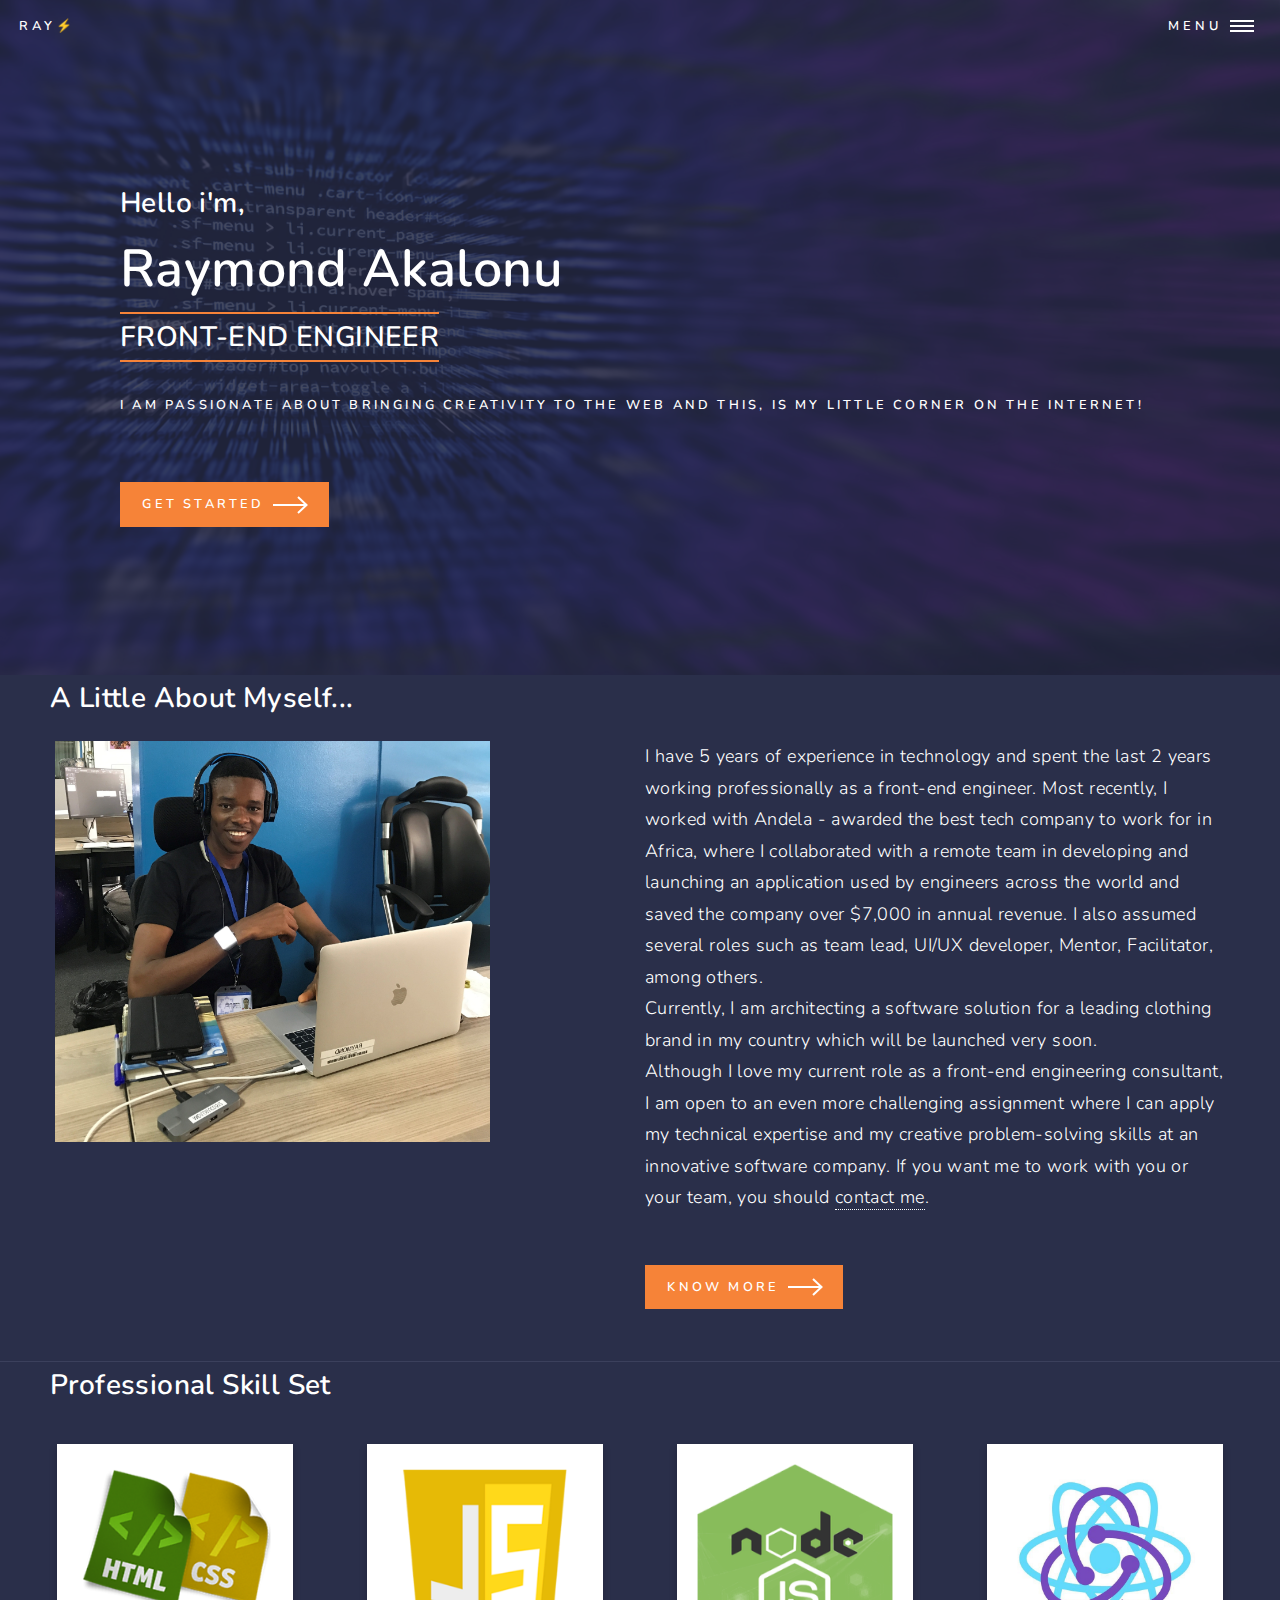
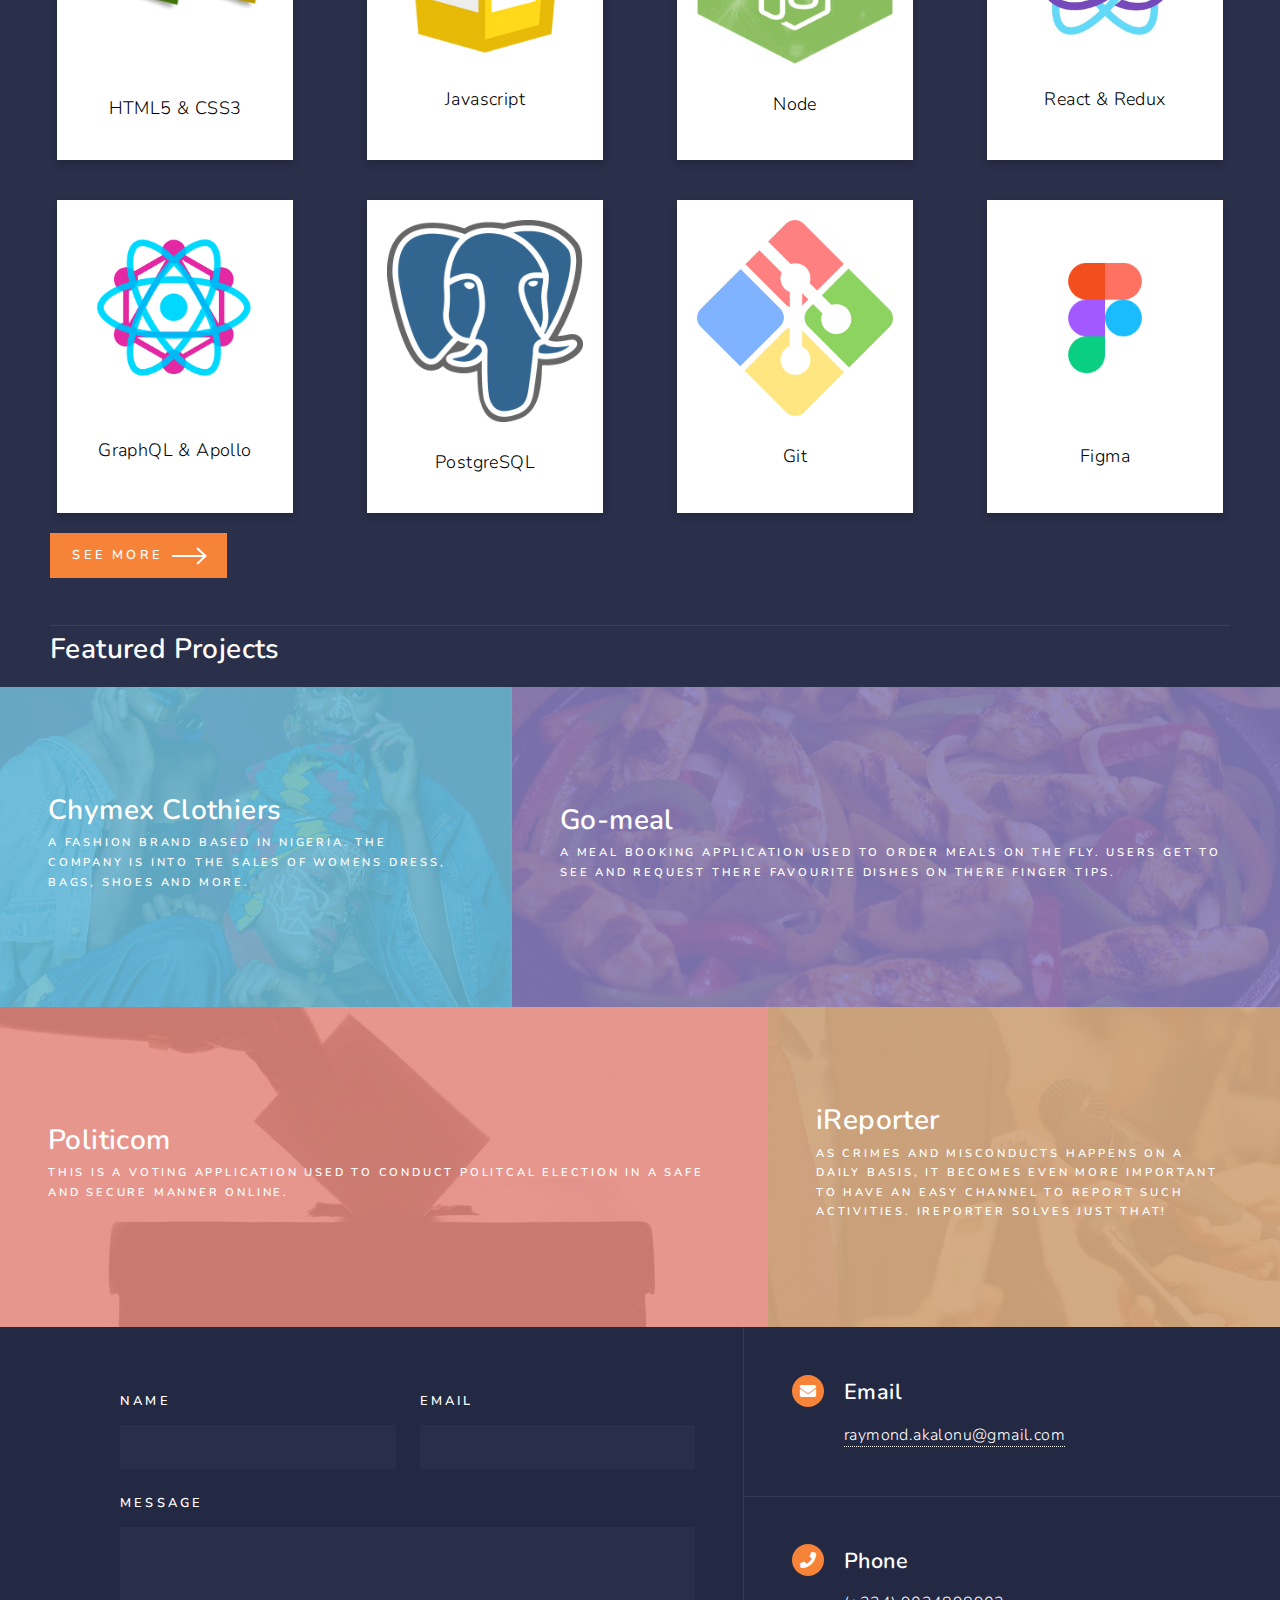
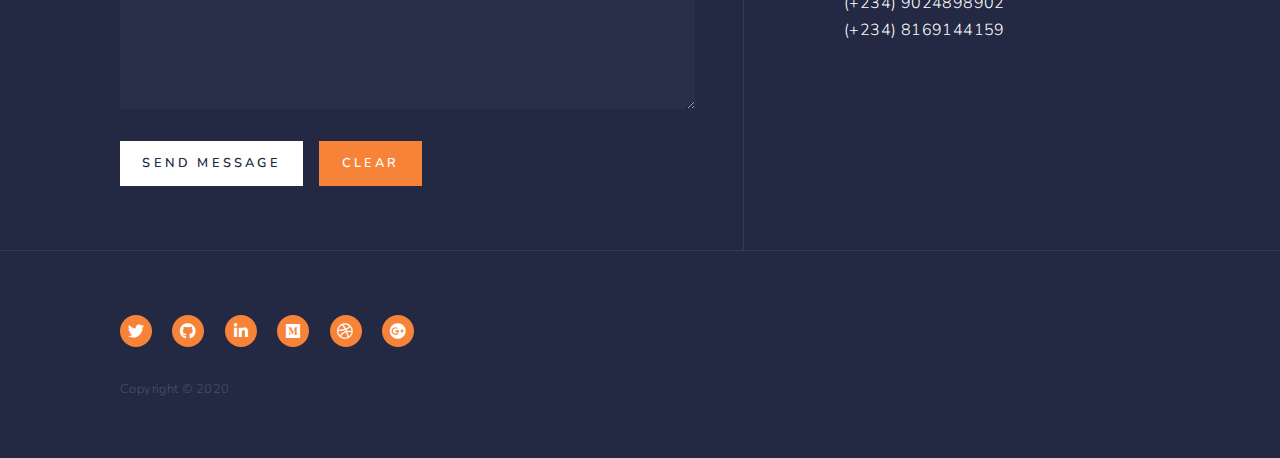
==== commit f15b606c: "added more assets and components" ====
--- a/index.html
+++ b/index.html
@@ -1,15 +1,12 @@
 <!DOCTYPE HTML>
-<!--
-	Forty by HTML5 UP
-	html5up.net | @ajlkn
-	Free for personal and commercial use under the CCA 3.0 license (html5up.net/license)
--->
 <html>
 	<head>
-		<title>Welcome to my Portfolio</title>
+		<title>Raymond Akalonu - Front-end Engineer & UI developer</title>
 		<meta charset="utf-8" />
-		<meta name="viewport" content="width=device-width, initial-scale=1, user-scalable=no" />
+		<meta name="viewport" content="width=device-width, initial-scale=1, user-scalable=no"/>
+		<link rel="shortcut icon" href="images/favicon-blend.png">
 		<link rel="stylesheet" href="assets/css/main.css" />
+		<link rel="stylesheet" href="assets/css/default.css" />
 		<noscript><link rel="stylesheet" href="assets/css/noscript.css" /></noscript>
 	</head>
 	<body class="is-preload">
@@ -29,8 +26,8 @@
 					<nav id="menu">
 						<ul class="links">
 							<li><a href="index.html">Home</a></li>
-							<li><a href="landing.html">About</a></li>
-							<li><a href="generic.html">Blog</a></li>
+							<li><a href="about.html">About</a></li>
+							<li><a href="https://medium.com/@raymondosy1" target="_blank">Blog</a></li>
 						</ul>
 					</nav>
 
@@ -65,16 +62,16 @@
 								<div class="container">
 									<div class="container-item max-width">
 										<div >
-											<img class="main-img" src="images/official.JPG" alt="" />
+											<img class="main-img" src="images/official.JPG" alt="raymond-image" />
 										</div>
 									</div>
 									<div class="container-item max-width">
-										<p>Nullam et orci eu lorem consequat tincidunt vivamus et sagittis libero. Mauris aliquet magna magna sed nunc rhoncus pharetra. Pellentesque condimentum sem. In efficitur ligula tate urna. Maecenas laoreet massa vel lacinia pellentesque lorem ipsum dolor. Nullam et orci eu lorem consequat tincidunt. Vivamus et sagittis libero. Mauris aliquet magna magna sed nunc rhoncus amet pharetra et feugiat tempus.</p>
+										<p>I have 5 years of experience in technology and spent the last 2 years working professionally as a front-end engineer. Most recently, I worked with Andela - awarded the best tech company to work for in Africa, where I collaborated with a remote team in developing and launching an application used by engineers across the world and saved the company over $7,000 in annual revenue. I also assumed several roles such as team lead, UI/UX developer, Mentor, Facilitator, among others. <br> Currently, I am architecting a software solution for a leading clothing brand in my country which will be launched very soon.<br>
+											Although I love my current role as a front-end engineering consultant, I am open to an even more challenging assignment where I can apply my technical expertise and my creative problem-solving skills at an innovative software company. If you want me to work with you or your team, you should <a href="#contact" class="next scrolly">contact me</a>.</p>
 										<ul class="actions">
-											<li><a href="landing.html" class="button next">Know more</a></li>
+											<li><a href="about.html" class="button next">Know more</a></li>
 										</ul>
 									</div>
-
 								</div>
 							</section>
 
@@ -138,7 +135,7 @@
 								</div>
 								<div class="container">
 									<ul class="actions">
-										<li><a href="landing.html" class="button next">See more</a></li>
+										<li><a href="about.html" class="button next">See more</a></li>
 									</ul>
 								</div>
 							</section>
@@ -157,8 +154,8 @@
 										<img src="images/fashion.jpg" alt="" />
 									</span>
 									<header class="major">
-										<h3><a href="landing.html" class="link">Chymex Clothiers</a></h3>
-										<p>A fashion brand based in Nigeria that are into the sales of womens dress, bags, shoes and more.</p>
+										<h3><a href="http://chymex-wears.herokuapp.com/" target="_blank" class="link">Chymex Clothiers</a></h3>
+										<p>A fashion brand based in Nigeria. The company is into the sales of womens dress, bags, shoes and more.</p>
 									</header>
 								</article>
 								<article>
@@ -166,7 +163,7 @@
 										<img src="images/food.jpg" alt="" />
 									</span>
 									<header class="major">
-										<h3><a href="landing.html" class="link">Go-meal</a></h3>
+										<h3><a href="https://raymond-osy.github.io/Go-Meal/UI/" target="_blank" class="link">Go-meal</a></h3>
 										<p>A meal booking application used to order meals on the fly. Users get to see and request there favourite dishes on there finger tips.</p>
 									</header>
 								</article>
@@ -175,8 +172,8 @@
 										<img src="images/vote.jpg" alt="" />
 									</span>
 									<header class="major">
-										<h3><a href="landing.html" class="link">Politicom</a></h3>
-										<p>This is a voting application used to conduct politcal election in a safe and secure manner.</p>
+										<h3><a href="https://raymond-osy.github.io/Politico/UI/" target="_blank" class="link">Politicom</a></h3>
+										<p>This is a voting application used to conduct politcal election in a safe and secure manner online.</p>
 									</header>
 								</article>
 								<article>
@@ -184,7 +181,7 @@
 										<img src="images/ireporter.png" alt="" />
 									</span>
 									<header class="major">
-										<h3><a href="landing.html" class="link">iReporter</a></h3>
+										<h3><a href="https://raymond-osy.github.io/iReporter/UI/" target="_blank" class="link">iReporter</a></h3>
 										<p>As crimes and misconducts happens on a daily basis, it becomes even more important to have an easy channel to report such activities. iReporter solves just that!</p>
 									</header>
 								</article>
@@ -196,7 +193,7 @@
 					<section id="contact">
 						<div class="inner">
 							<section>
-								<form method="post" action="#">
+								<form method="post" action="">
 									<div class="fields">
 										<div class="field half">
 											<label for="name">Name</label>
@@ -212,7 +209,7 @@
 										</div>
 									</div>
 									<ul class="actions">
-										<li><input type="submit" value="Send Message" class="primary" /></li>
+										<li><input type="submit" value="Send Message" class="primary"/></li>
 										<li><input type="reset" value="Clear" /></li>
 									</ul>
 								</form>
@@ -222,14 +219,15 @@
 									<div class="contact-method">
 										<span class="icon solid alt fa-envelope"></span>
 										<h3>Email</h3>
-										<a href="#">raymond.akalonu@gmail.com</a>
+										<a href="mailto:raymondakalonu@example.com?Subject=Hi%20Raymond" target="_top">raymond.akalonu@gmail.com</a>
 									</div>
 								</section>
 								<section>
 									<div class="contact-method">
 										<span class="icon solid alt fa-phone"></span>
 										<h3>Phone</h3>
-										<span>(+234) 9024898902</span>
+										<span>(+234) 9024898902</span><br>
+										<span>(+234) 8169144159</span>
 									</div>
 								</section>
 							</section>
@@ -244,9 +242,11 @@
 								<li><a href="https://github.com/Raymond-Osy" class="icon brands alt fa-github"><span class="label">GitHub</span></a></li>
 								<li><a href="https://www.linkedin.com/in/raymond-akalonu-577957193/" class="icon brands alt fa-linkedin-in"><span class="label">LinkedIn</span></a></li>
 								<li><a href="https://medium.com/@raymondosy1" class="icon brands alt fab fa-medium"><span class="label">Medium</span></a></li>
+								<li><a href="https://dribbble.com/Raymondosy" class="icon brands alt fab fa-dribbble"><span class="label">Dribbble</span></a></li>
+								<li><a href="mailto:raymondakalonu@example.com?Subject=Hi%20Raymond" target="_top" class="icon brands alt fab fa-google-plus"><span class="label">Google</span></a></li>
 							</ul>
 							<ul class="copyright">
-								<li>Copyright &copy; 2019</li>
+								<li>Copyright &copy; 2020</li>
 							</ul>
 						</div>
 					</footer>
--- a/assets/css/main.css
+++ b/assets/css/main.css
@@ -160,11 +160,11 @@
 
 		a:hover {
 			border-bottom-color: transparent;
-			color: #9bf1ff !important;
+			color: #ffffff !important;
 		}
 
 		a:active {
-			color: #53e3fb !important;
+			color: #ffffff !important;
 		}
 
 	strong, b {
@@ -1941,8 +1941,8 @@
 		input[type="url"]:focus,
 		select:focus,
 		textarea:focus {
-			border-color: #9bf1ff;
-			box-shadow: 0 0 0 2px #9bf1ff;
+			border-color: #ffffff;
+			box-shadow: 0 0 0 2px #ffffff;
 		}
 
 	select {
@@ -2041,14 +2041,14 @@
 		input[type="checkbox"]:checked + label:before,
 		input[type="radio"]:checked + label:before {
 			background: #ffffff;
-			border-color: #9bf1ff;
+			border-color: #ffffff;
 			content: '\f00c';
 			color: #242943;
 		}
 
 		input[type="checkbox"]:focus + label:before,
 		input[type="radio"]:focus + label:before {
-			box-shadow: 0 0 0 2px #9bf1ff;
+			box-shadow: 0 0 0 2px #ffffff;
 		}
 
 	input[type="radio"] + label:before {
@@ -2133,9 +2133,9 @@
 		}
 
 		.icon.alt:before {
-			background-color: #ffffff;
+			background-color: #f68338;
 			border-radius: 100%;
-			color: #242943;
+			color: #ffffff;
 			display: inline-block;
 			height: 2em;
 			line-height: 2em;
@@ -2402,12 +2402,12 @@
 				}
 
 					ul.pagination li > .page.active:hover {
-						background-color: #9bf1ff;
+						background-color: #ffffff;
 						color: #242943 !important;
 					}
 
 					ul.pagination li > .page.active:active {
-						background-color: #53e3fb;
+						background-color: #ffffff;
 					}
 
 			ul.pagination li:first-child {
@@ -2541,8 +2541,8 @@
 		button:active,
 		.button:hover,
 		.button:active {
-			box-shadow: inset 0 0 0 2px #9bf1ff;
-			color: #9bf1ff;
+			box-shadow: inset 0 0 0 2px #ffffff;
+			color: #ffffff;
 		}
 
 		input[type="submit"]:active,
@@ -2551,8 +2551,8 @@
 		button:active,
 		.button:active {
 			background-color: rgba(155, 241, 255, 0.1);
-			box-shadow: inset 0 0 0 2px #53e3fb;
-			color: #53e3fb;
+			box-shadow: inset 0 0 0 2px #ffffff;
+			color: #ffffff;
 		}
 
 		input[type="submit"].icon:before,
@@ -2685,7 +2685,7 @@
 			button.primary:active,
 			.button.primary:hover,
 			.button.primary:active {
-				background-color: #9bf1ff;
+				background-color: #ffffff;
 				color: #242943 !important;
 			}
 
@@ -2694,7 +2694,7 @@
 			input[type="button"].primary:active,
 			button.primary:active,
 			.button.primary:active {
-				background-color: #53e3fb;
+				background-color: #ffffff;
 			}
 
 		input[type="submit"].disabled, input[type="submit"]:disabled,
@@ -3153,11 +3153,11 @@
 			}
 
 			#header .logo:hover strong {
-				background-color: #9bf1ff;
+				background-color: #ffffff;
 			}
 
 			#header .logo:active strong {
-				background-color: #53e3fb;
+				background-color: #ffffff;
 			}
 
 		#header nav {
@@ -3954,8 +3954,8 @@
 	
 /* Custom Stylings */
 .job-title {
-	border-top: 2px solid #ffffff;
-	border-bottom: 2px solid #ffffff;
+	border-top: 2px solid #F68338;
+	border-bottom: 2px solid #F68338;
 	position: absolute;
 }
 
--- a/assets/css/default.css
+++ b/assets/css/default.css
@@ -0,0 +1,51 @@
+@import url('https://fonts.googleapis.com/css?family=Nunito&display=swap');
+
+/* Text */
+
+body, input, select, textarea, div, span, h1, h2, h3, h4, h5, h6, p, a {
+    /* color: #ffffff; */
+    font-family: 'Nunito', sans-serif;
+    /* font-size: 17pt;
+    font-weight: 300;
+    letter-spacing: 0.025em;
+    line-height: 1.65; */
+}
+
+p {
+    font-family: 'Nunito', sans-serif;
+    /* color: #b7b7b7; */
+    font-weight: 300;
+    font-size: 18px;
+    line-height: 1.75em;
+    padding-bottom: 15px;
+}
+
+input[type="submit"], input[type="reset"], input[type="button"], button, .button {
+    background-color: transparent;
+    border: 0;
+    border-radius: 0;
+    box-shadow: inset 0 0 0 0px #ffffff;
+    background: #f68338;
+    color: #ffffff;
+    cursor: pointer;
+    display: inline-block;
+    font-size: 0.8em;
+    font-weight: 600;
+    height: 3.5em;
+    letter-spacing: 0.25em;
+    line-height: 3.5em;
+    padding: 0 1.75em;
+    text-align: center;
+    text-decoration: none;
+    text-transform: uppercase;
+}
+
+input[type="submit"]:hover, input[type="submit"]:active, input[type="reset"]:hover, input[type="reset"]:active, input[type="button"]:hover, input[type="button"]:active, button:hover, button:active, .button:hover, .button:active {
+    box-shadow: inset 0 0 0 0px #f68338;
+    color: #ffffff;
+}
+
+a:hover {
+    border-bottom-color: transparent;
+    color: #ffffff !important;
+}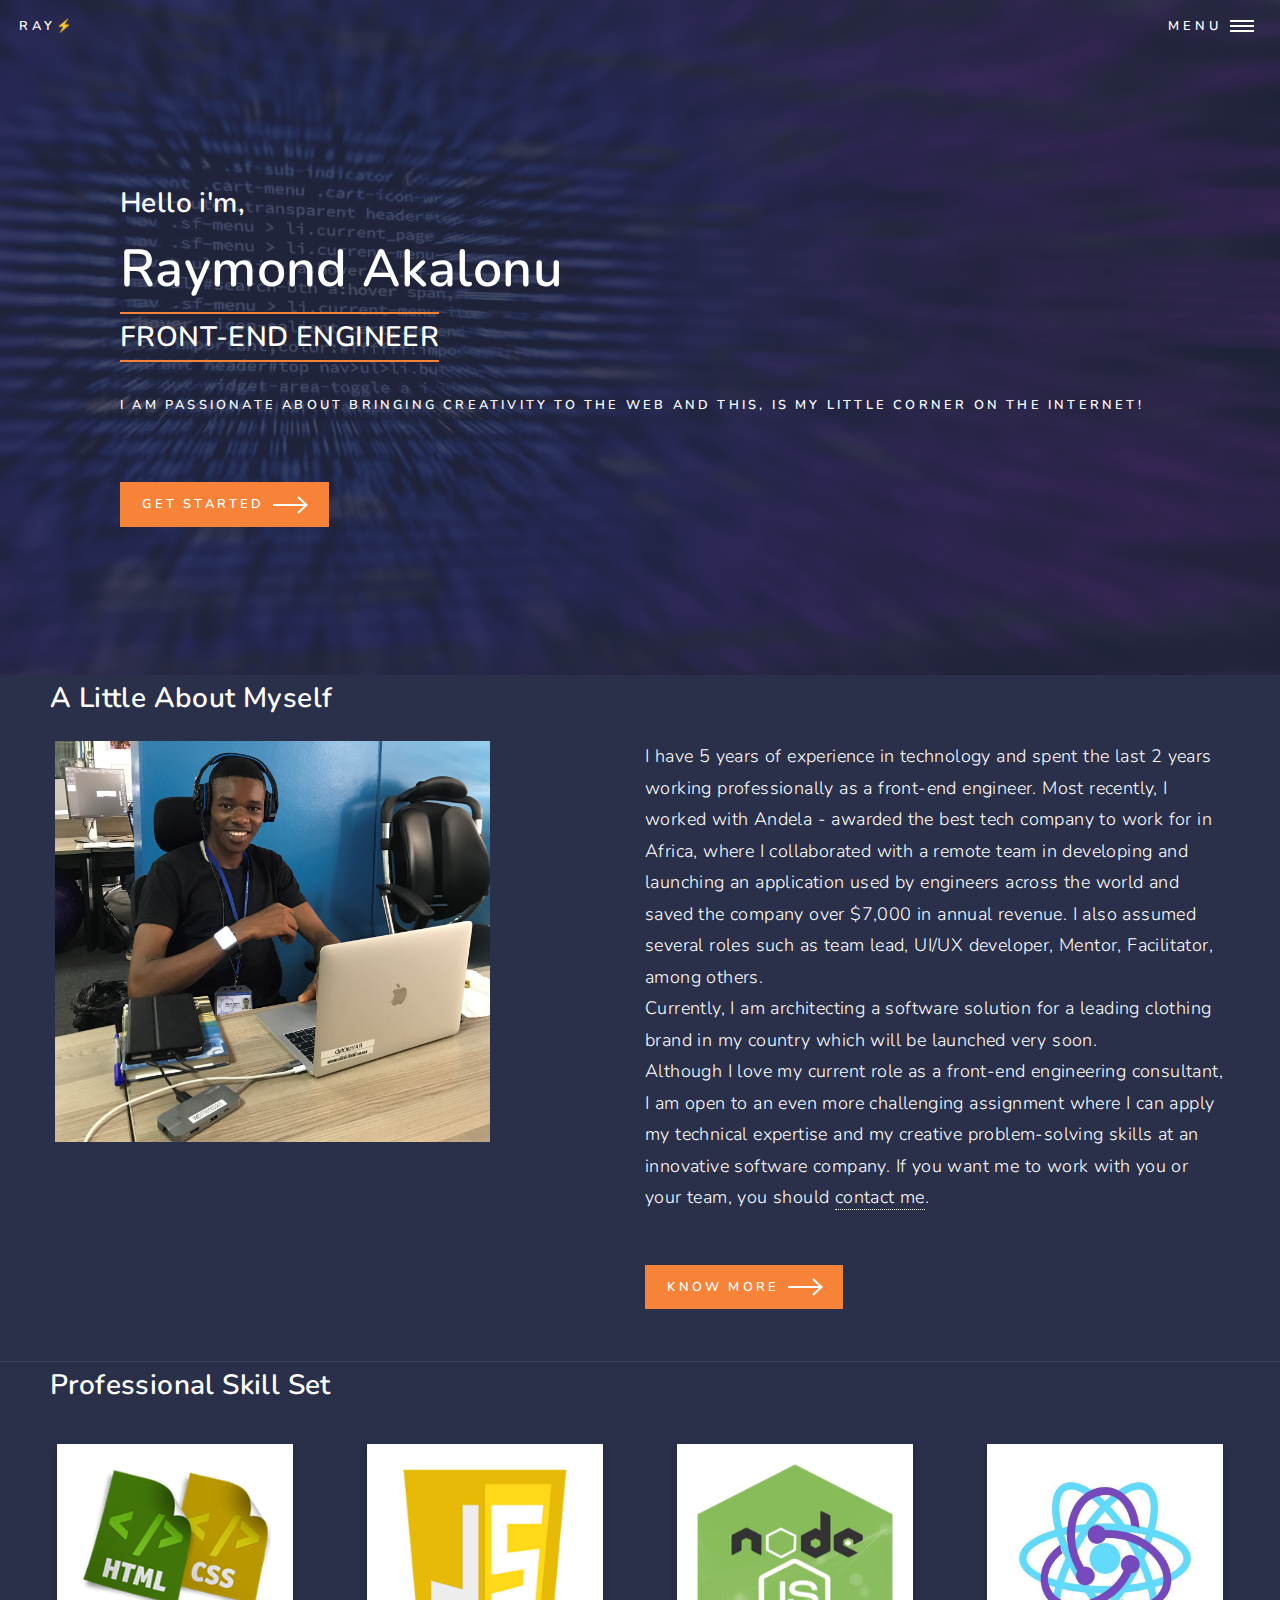
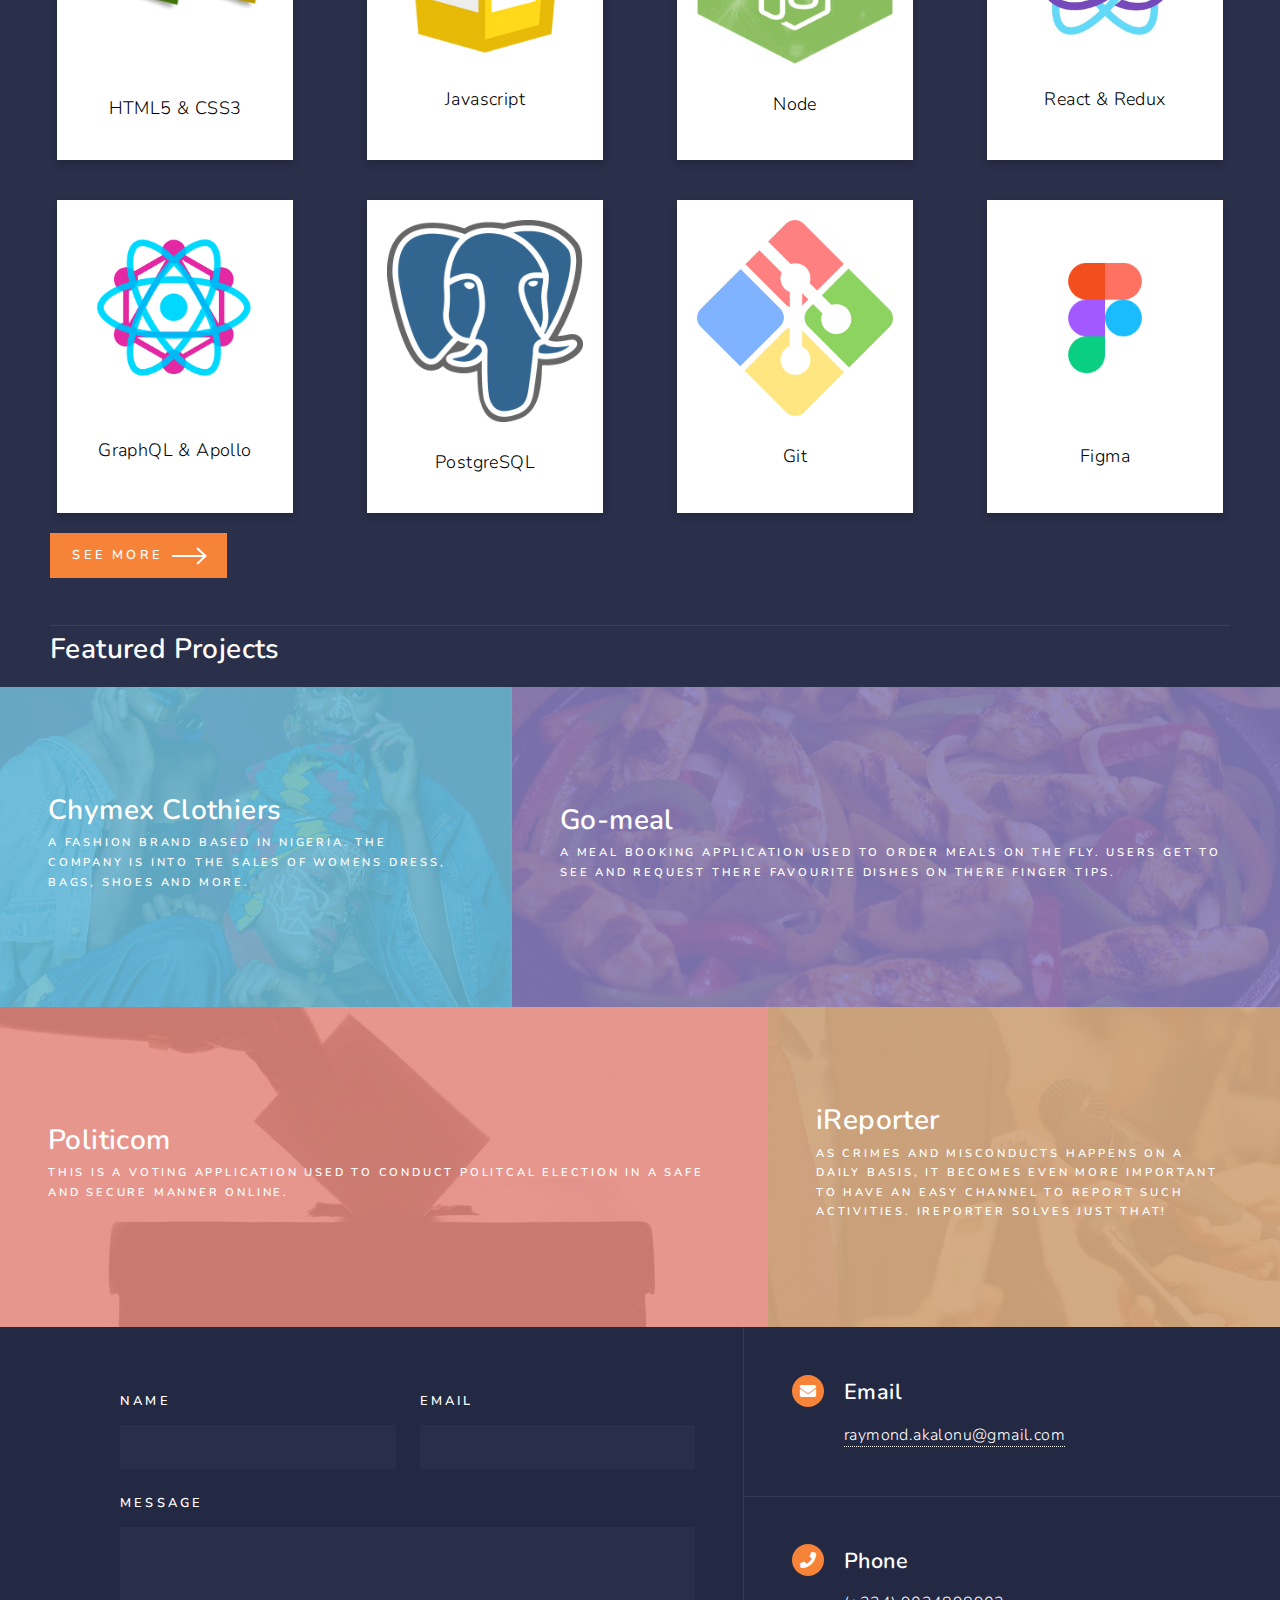
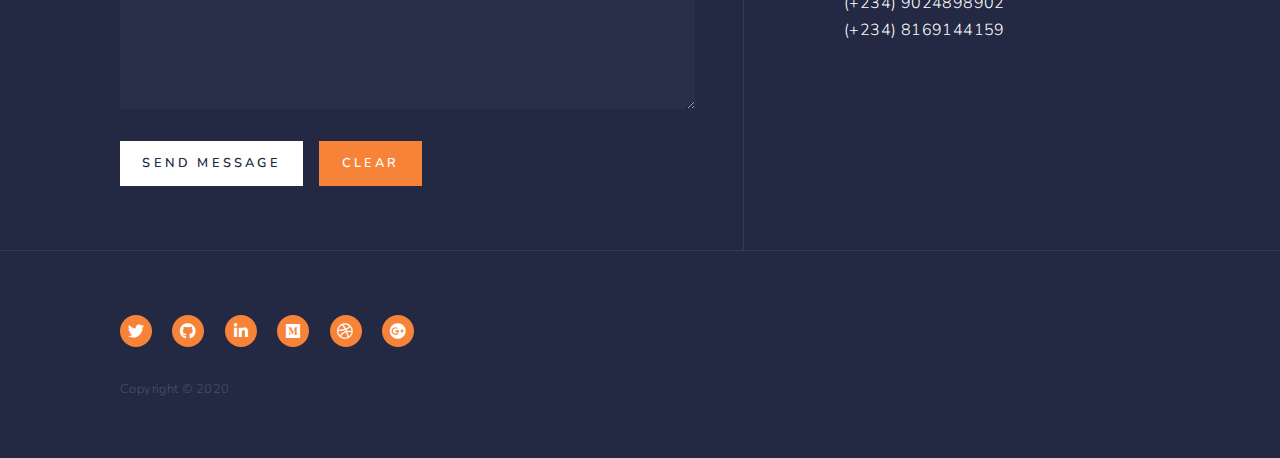
==== commit 56552231: "add fix" ====
--- a/index.html
+++ b/index.html
@@ -57,7 +57,7 @@
 						<!-- One -->
 							<section id="one">
 								<div class="container">
-									<h2>A Little About Myself...</h2>
+									<h2>A Little About Myself</h2>
 								</div>
 								<div class="container">
 									<div class="container-item max-width">
@@ -141,10 +141,6 @@
 							</section>
 
 							<!-- Three -->
-							<!-- <section id="three">
-								
-								
-							</section> -->
 							<div class="container">
 								<h2>Featured Projects</h2>
 							</div>
@@ -186,7 +182,6 @@
 									</header>
 								</article>
 							</section>
-
 					</div>
 
 				<!-- Contact -->
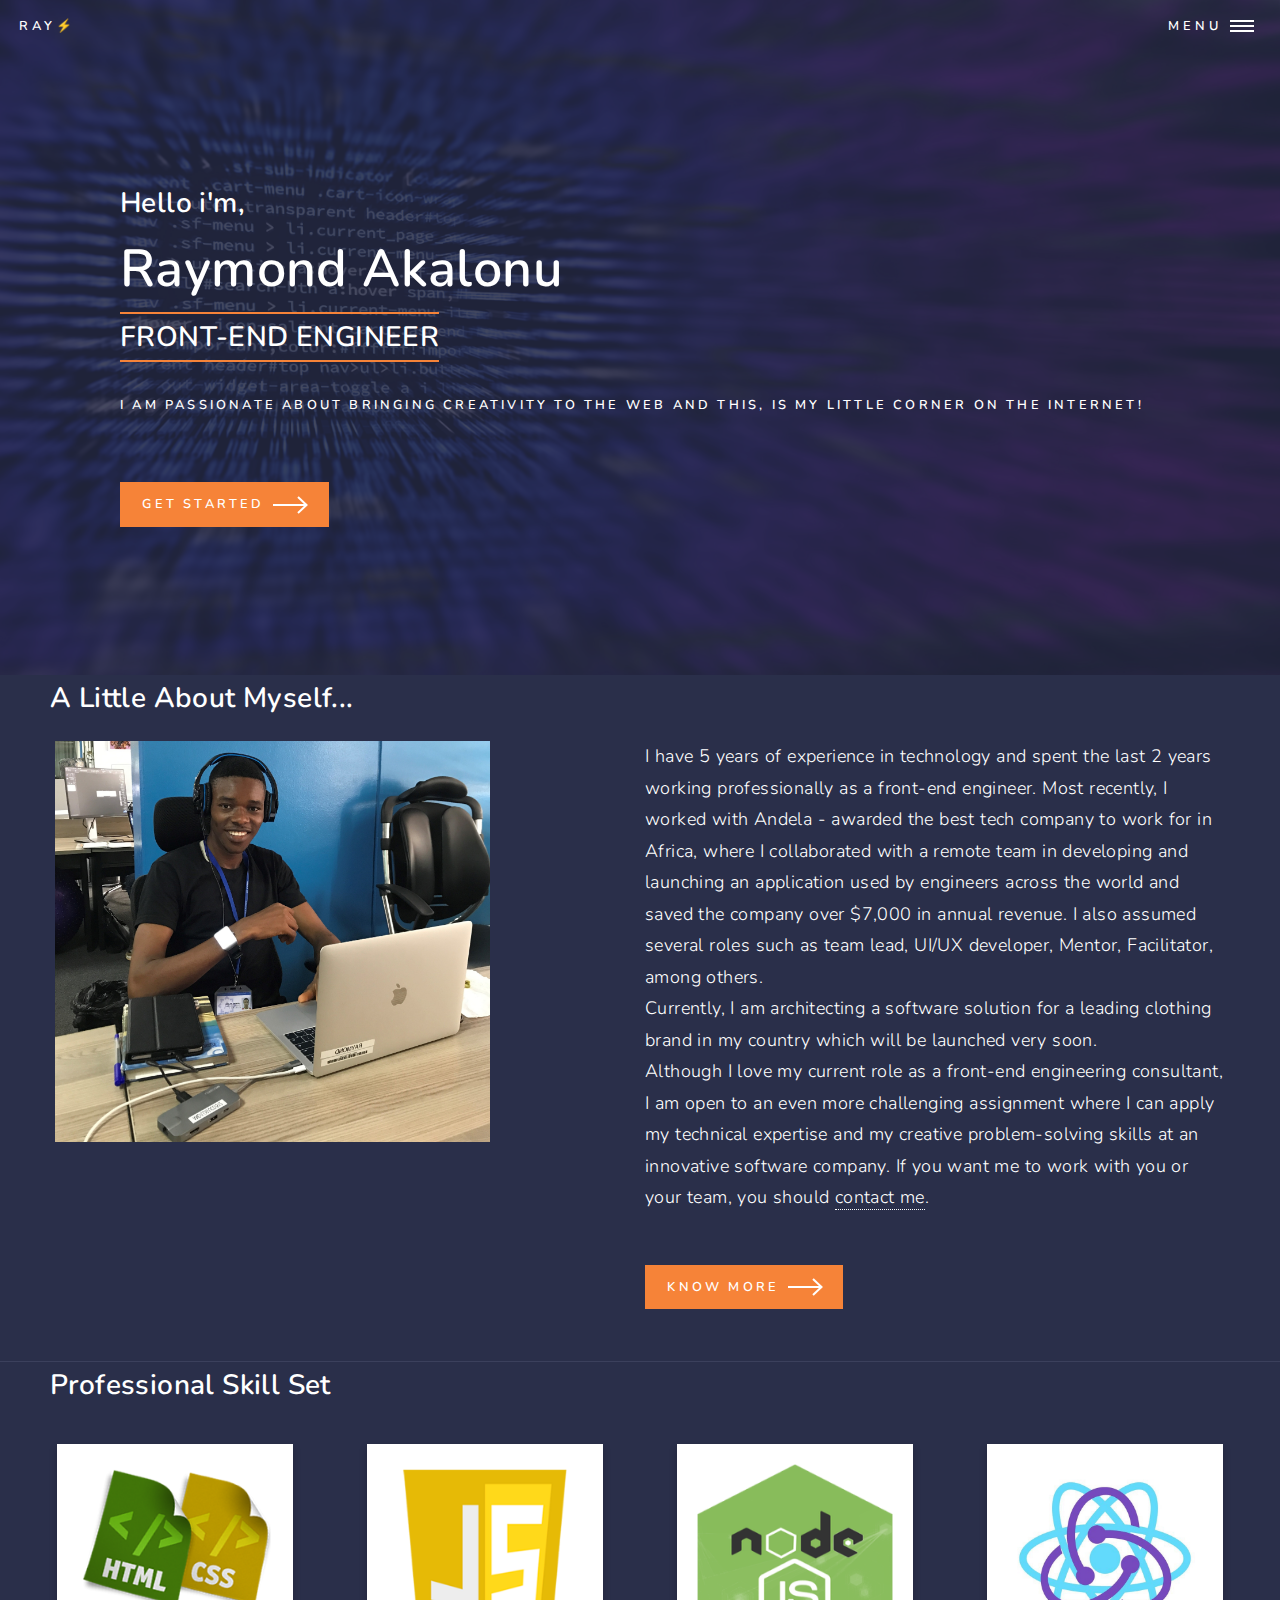
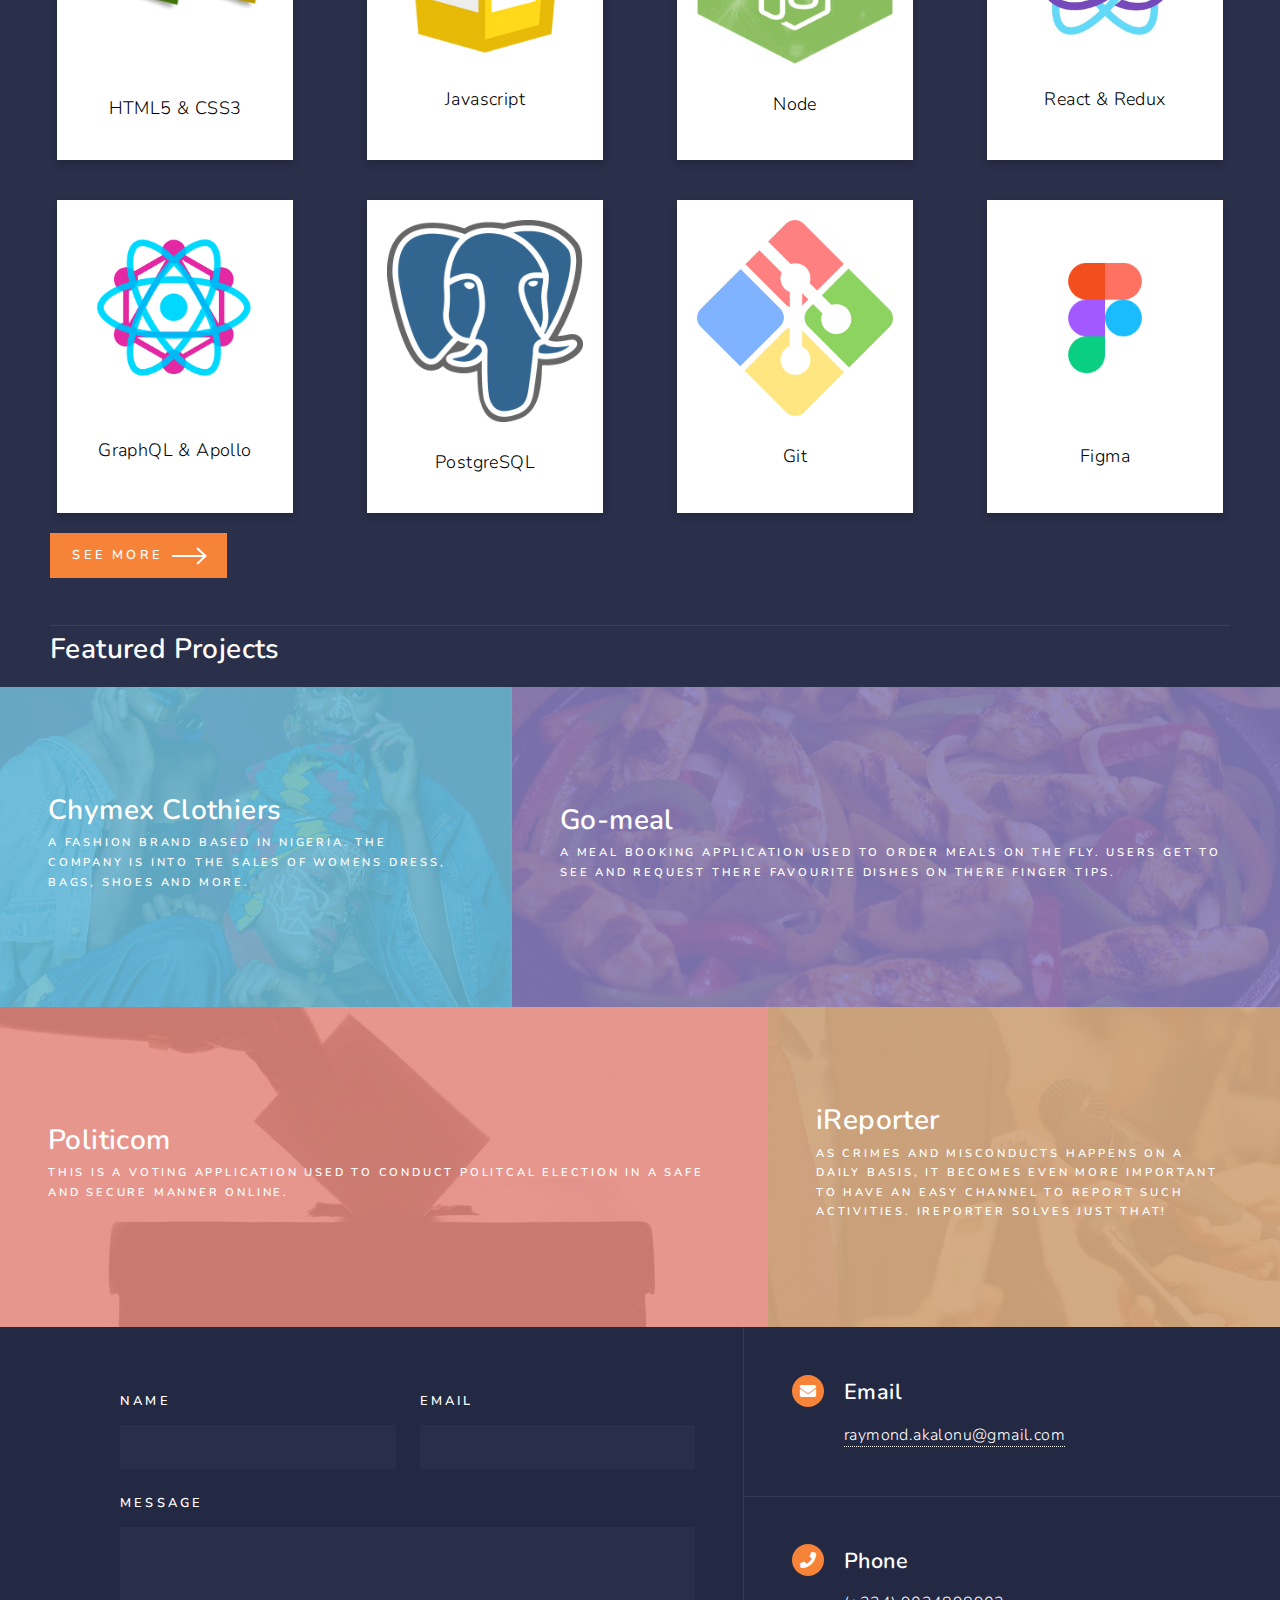
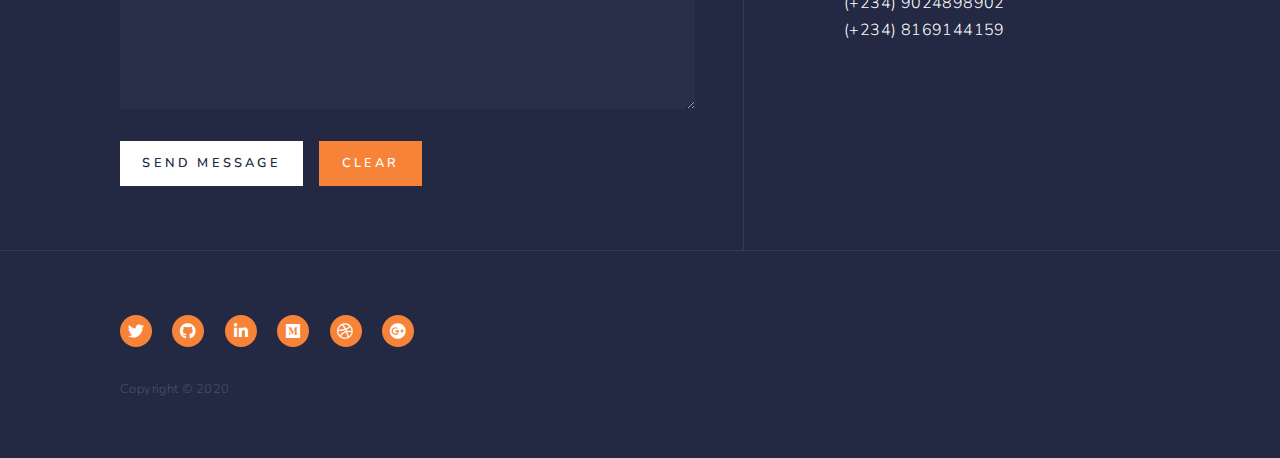
==== commit d444fd22: "add fixes" ====
--- a/index.html
+++ b/index.html
@@ -57,7 +57,7 @@
 						<!-- One -->
 							<section id="one">
 								<div class="container">
-									<h2>A Little About Myself</h2>
+									<h2>A Little About Myself...</h2>
 								</div>
 								<div class="container">
 									<div class="container-item max-width">
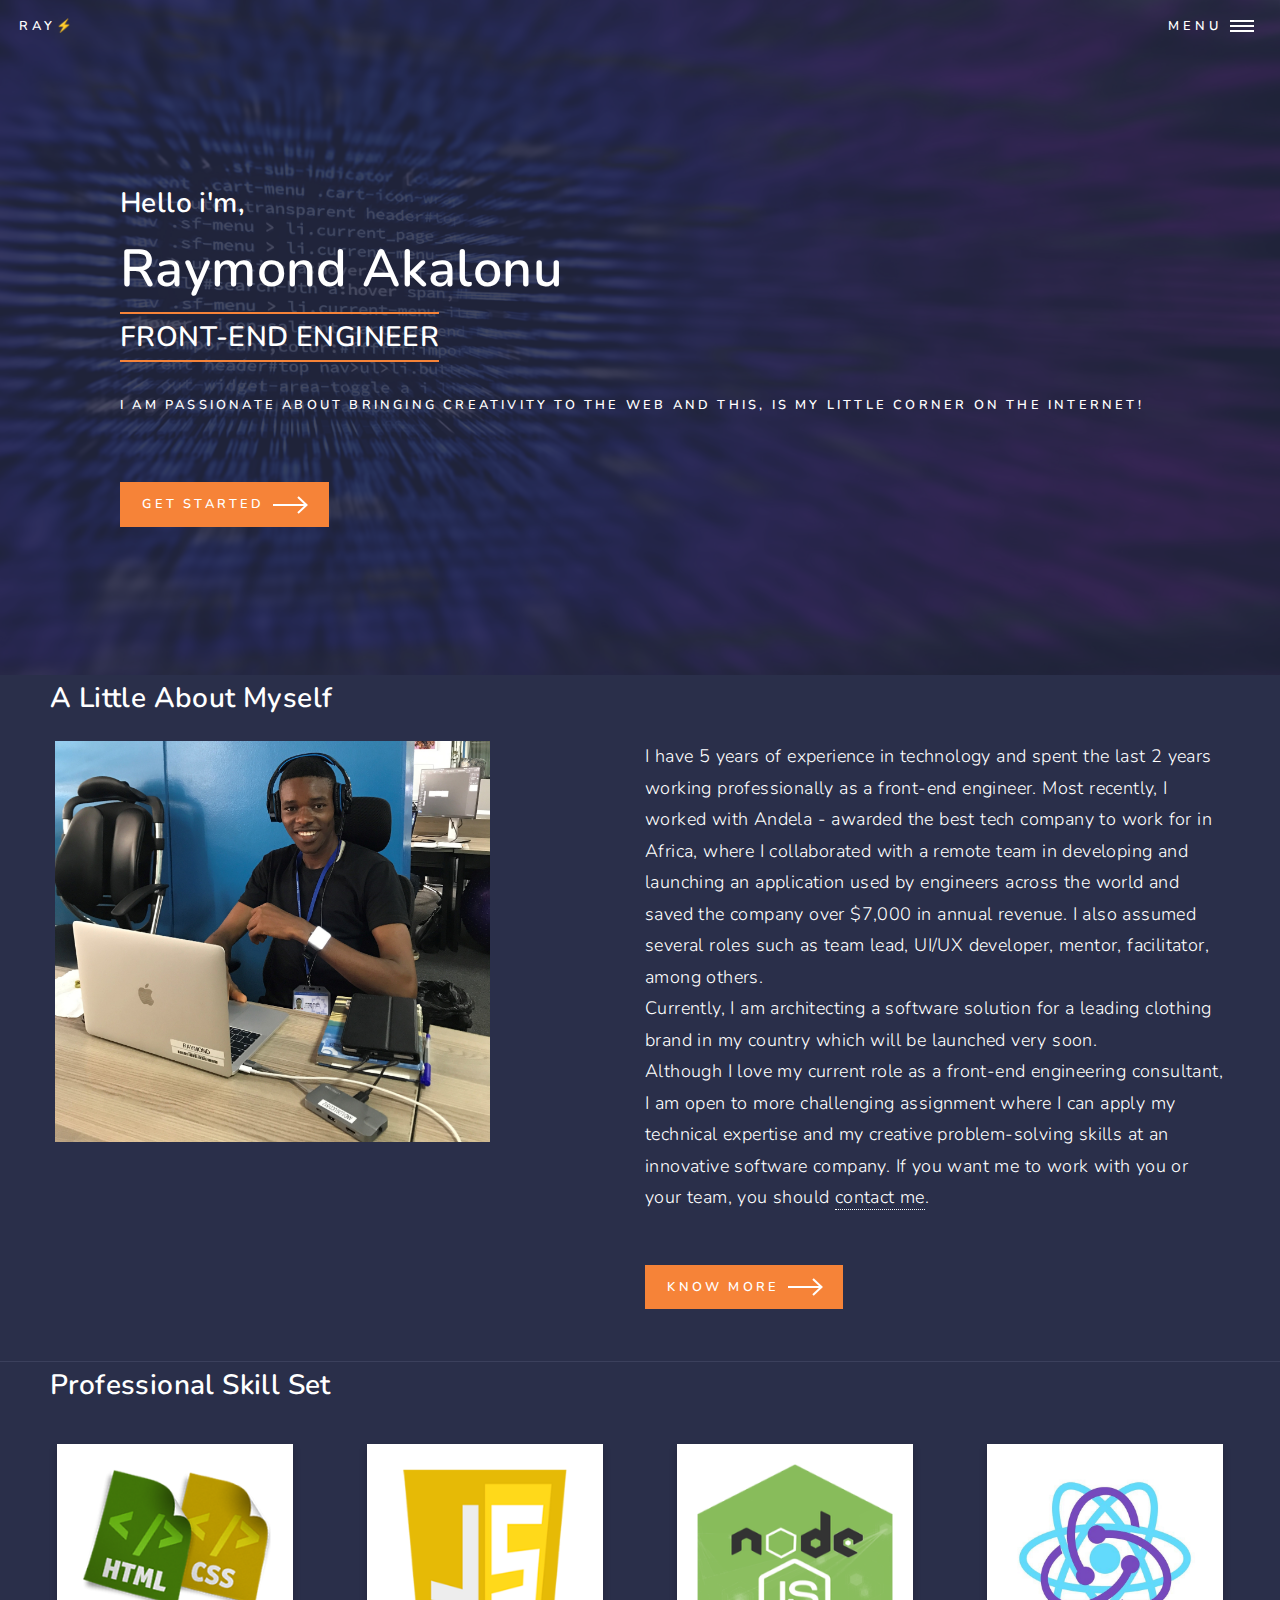
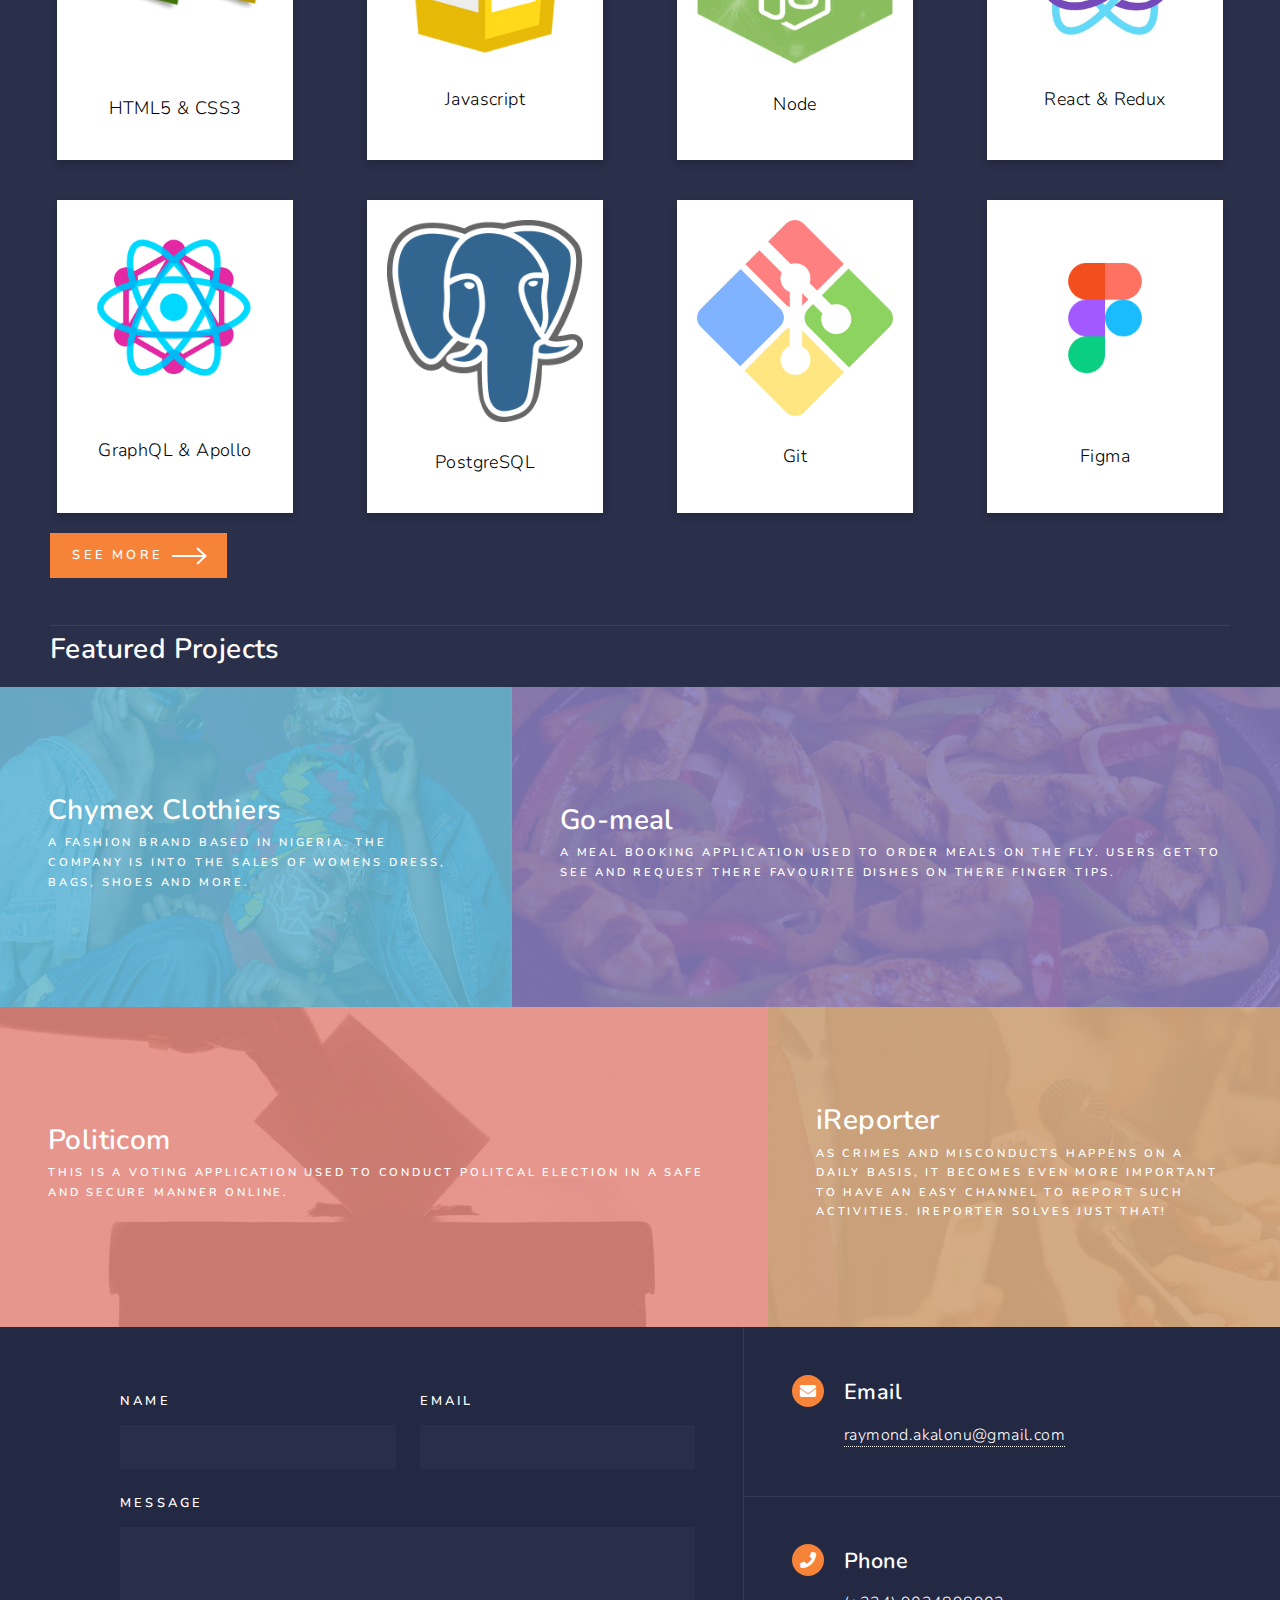
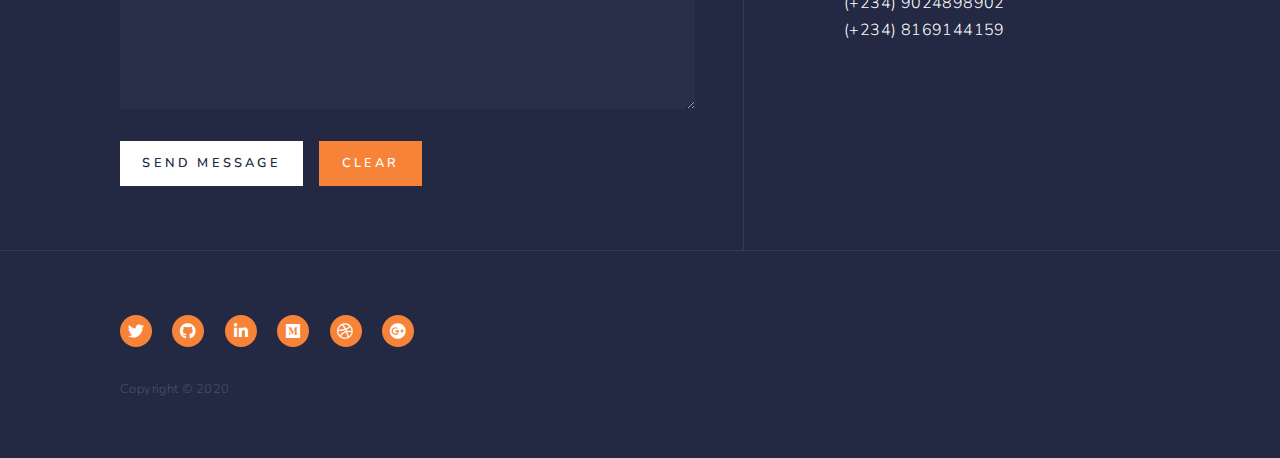
==== commit 93227412: "add fixes" ====
--- a/index.html
+++ b/index.html
@@ -57,7 +57,7 @@
 						<!-- One -->
 							<section id="one">
 								<div class="container">
-									<h2>A Little About Myself...</h2>
+									<h2>A Little About Myself</h2>
 								</div>
 								<div class="container">
 									<div class="container-item max-width">
@@ -66,8 +66,8 @@
 										</div>
 									</div>
 									<div class="container-item max-width">
-										<p>I have 5 years of experience in technology and spent the last 2 years working professionally as a front-end engineer. Most recently, I worked with Andela - awarded the best tech company to work for in Africa, where I collaborated with a remote team in developing and launching an application used by engineers across the world and saved the company over $7,000 in annual revenue. I also assumed several roles such as team lead, UI/UX developer, Mentor, Facilitator, among others. <br> Currently, I am architecting a software solution for a leading clothing brand in my country which will be launched very soon.<br>
-											Although I love my current role as a front-end engineering consultant, I am open to an even more challenging assignment where I can apply my technical expertise and my creative problem-solving skills at an innovative software company. If you want me to work with you or your team, you should <a href="#contact" class="next scrolly">contact me</a>.</p>
+										<p>I have 5 years of experience in technology and spent the last 2 years working professionally as a front-end engineer. Most recently, I worked with Andela - awarded the best tech company to work for in Africa, where I collaborated with a remote team in developing and launching an application used by engineers across the world and saved the company over $7,000 in annual revenue. I also assumed several roles such as team lead, UI/UX developer, mentor, facilitator, among others. <br> Currently, I am architecting a software solution for a leading clothing brand in my country which will be launched very soon.<br>
+											Although I love my current role as a front-end engineering consultant, I am open to more challenging assignment where I can apply my technical expertise and my creative problem-solving skills at an innovative software company. If you want me to work with you or your team, you should <a href="#contact" class="next scrolly">contact me</a>.</p>
 										<ul class="actions">
 											<li><a href="about.html" class="button next">Know more</a></li>
 										</ul>
